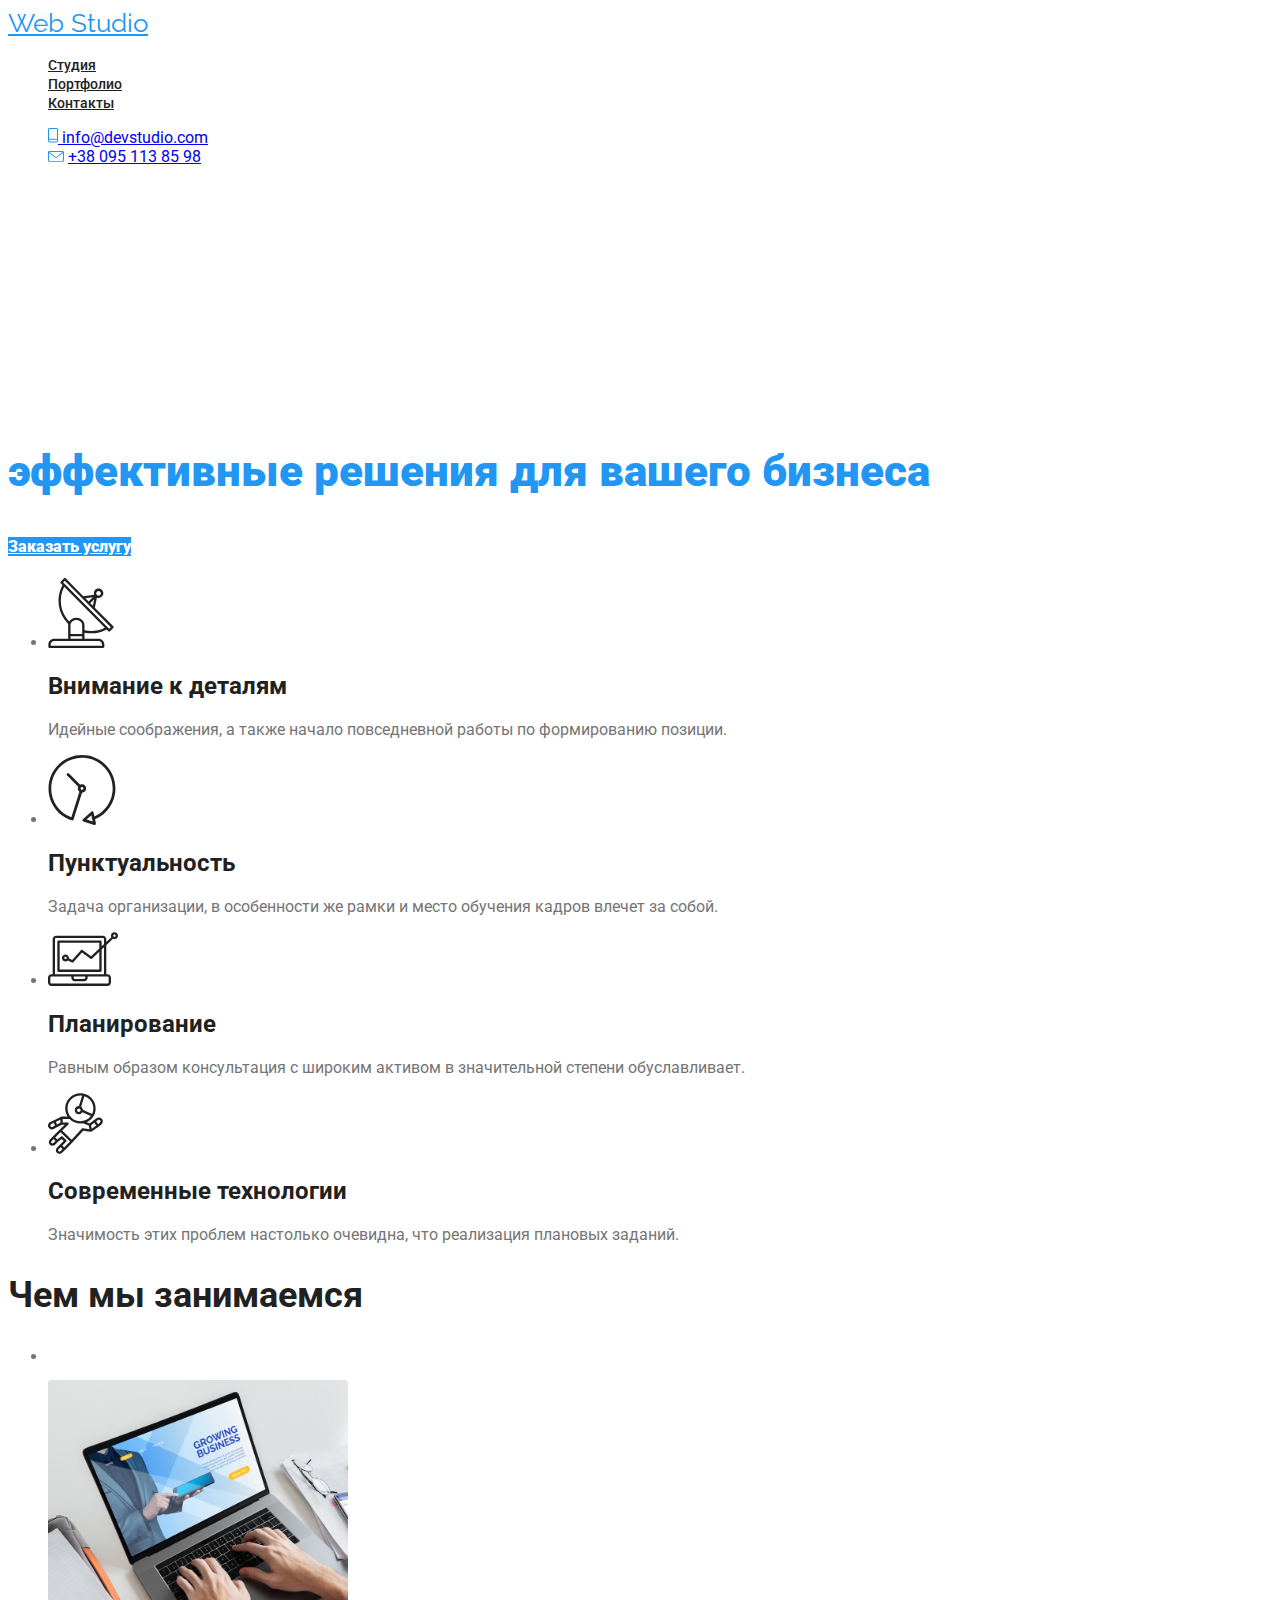
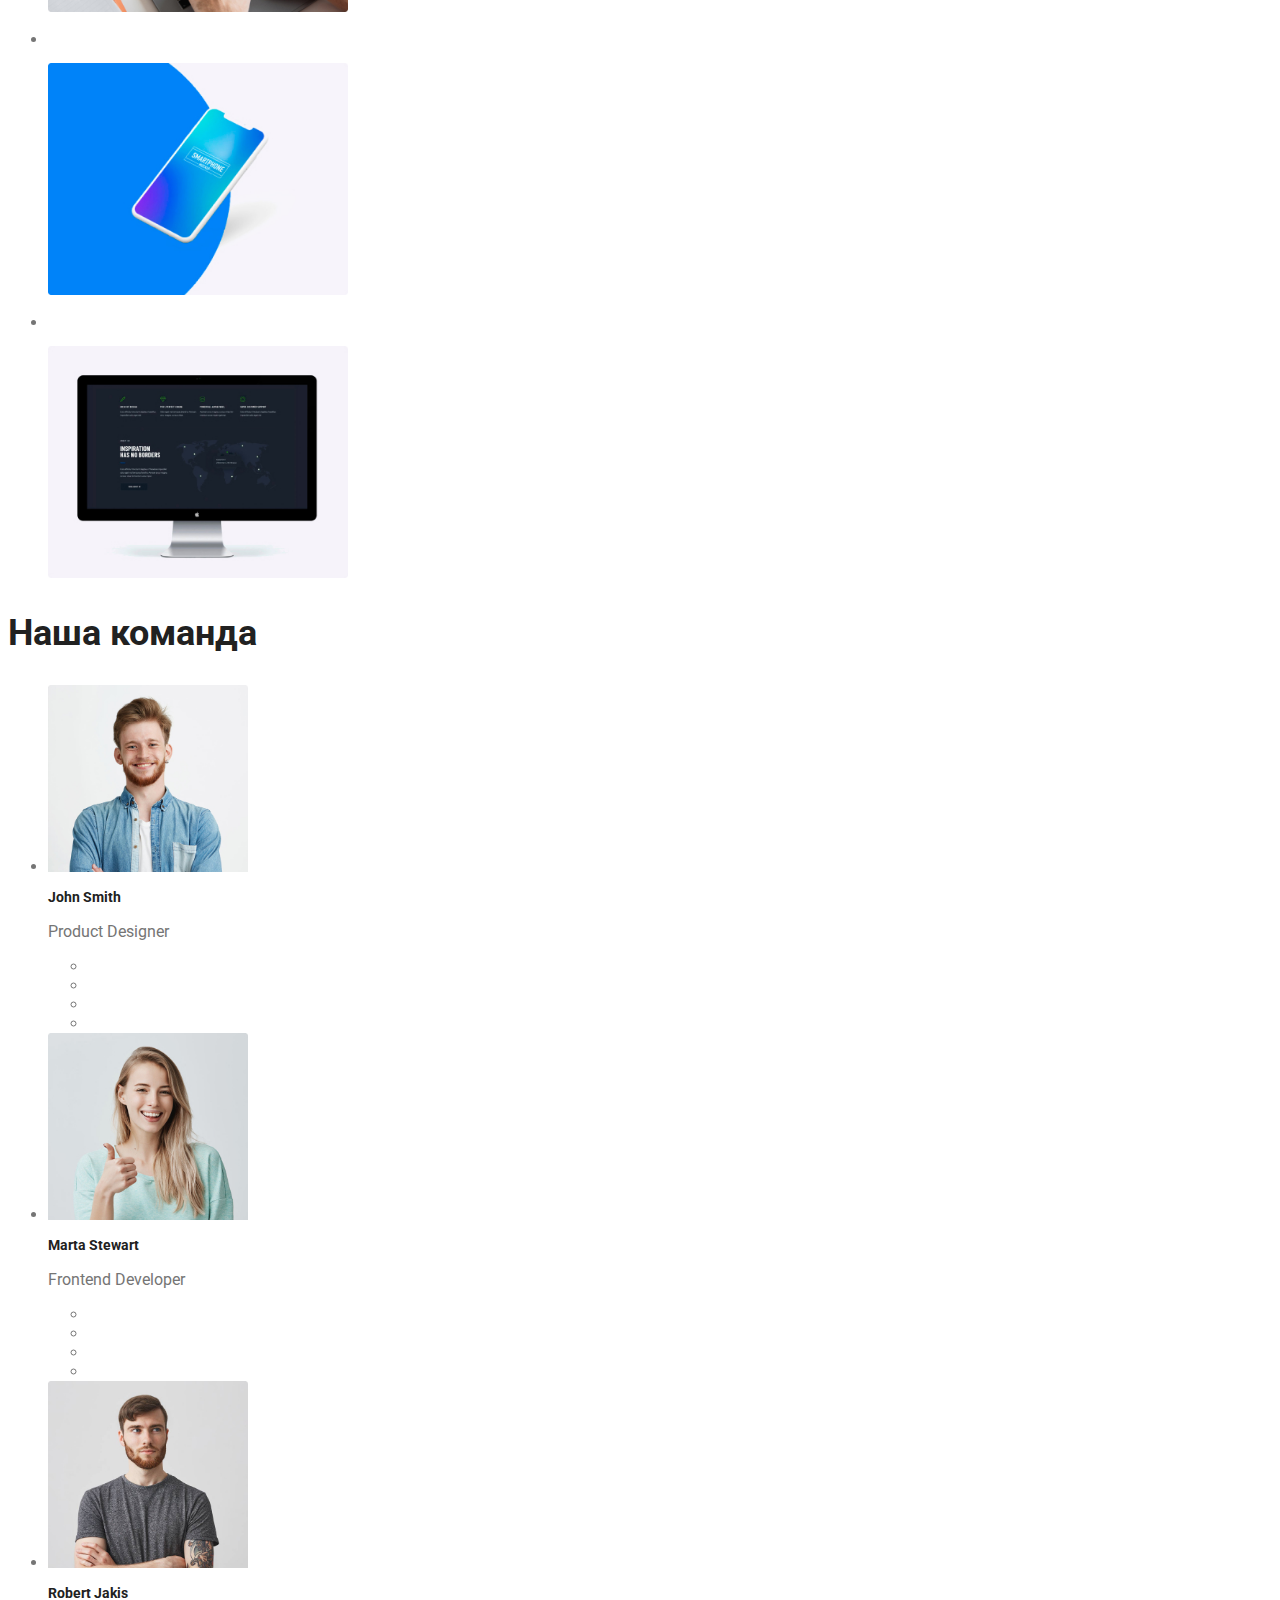
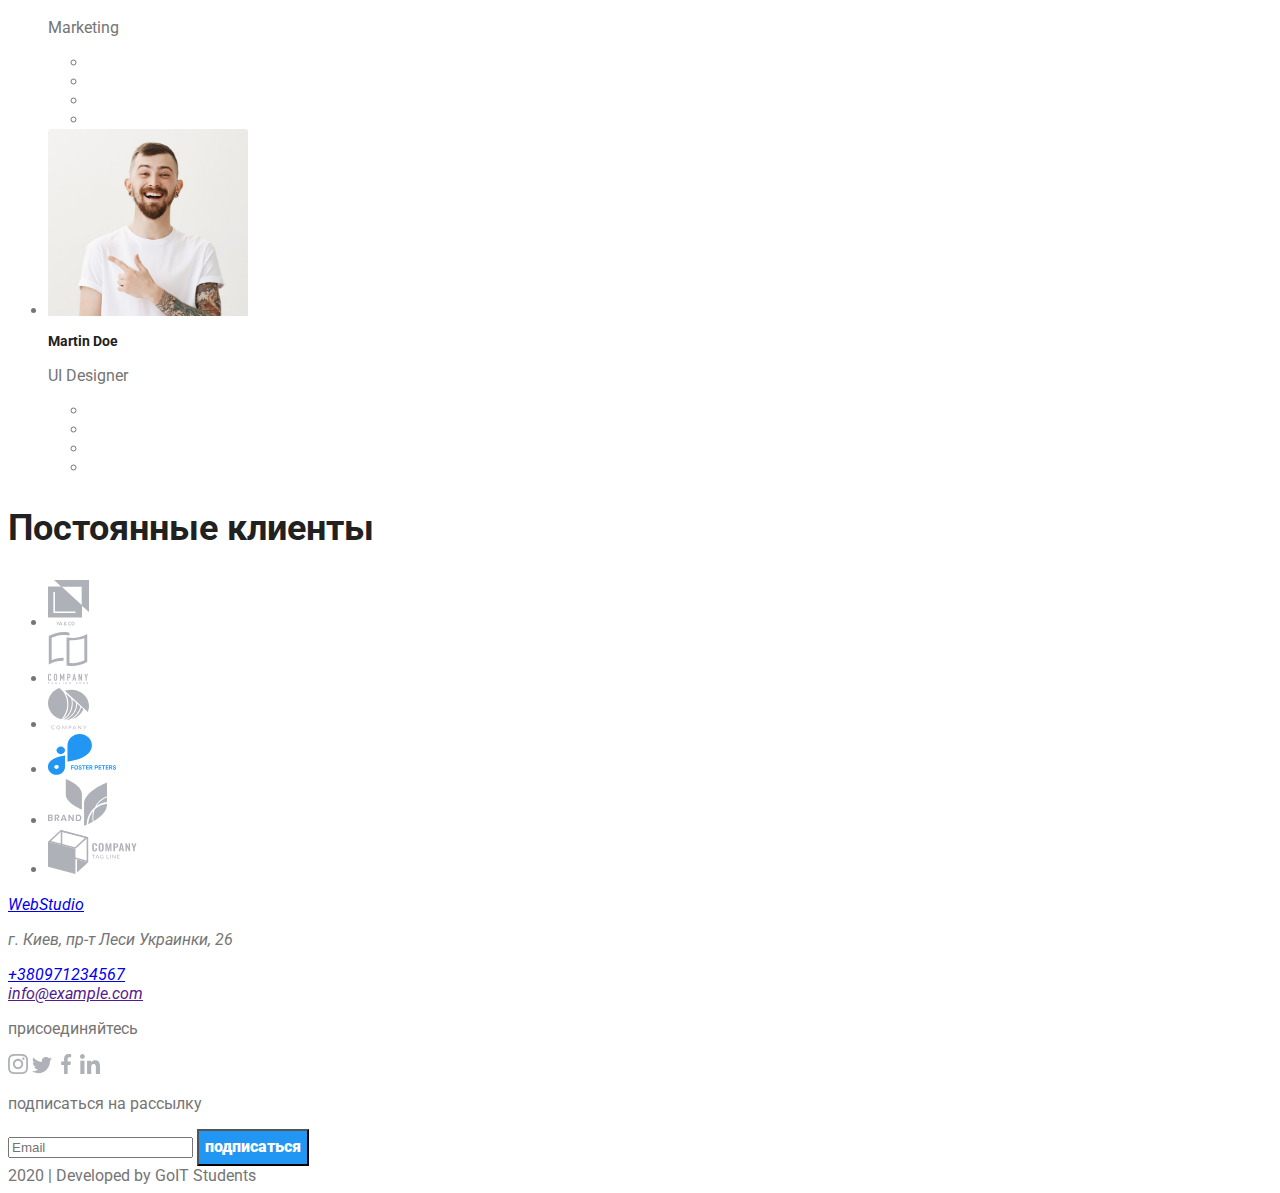
==== index.html @ a0977365 "изменения" ====
<!DOCTYPE html>
<html lang="ru">
<head>
    <meta charset="UTF-8">
    <meta name="viewport" content="width=device-width, initial-scale=1.0">
    <link href="https://fonts.googleapis.com/css2?family=Raleway:wght@900&family=Roboto:wght@400;500;700;900&display=swap&subset=cyrillic" rel="stylesheet">
    <title>Document</title>
    <link rel="stylesheet" href="./css/styles.css">
</head>
<body>
    <!-- Шапка сайта -->
    <header>
        <nav>
                <a href="" class="logo" rel="">Web Studio </a>
            <ul class="list-nav list">
                <li><a href="" class="link current" rel="">Студия</a></li>
                <li><a href="./portfolio.html" class=link target="blank" rel="">Портфолио</a></li>
                <li><a href="" class=link rel="">Контакты</a></li>
            </ul>

       
            <ul class="auth-nav list">
            
                <li>
                    <a href="/" rel="">
                    <img src="./images/почта.svg" alt="Почта" />
                        info@devstudio.com 
                    </a>
                </li>

                <li>
                    <img src="./images/telefon.svg" alt="">
                    <a href="tel:+380951138598">+38 095 113 85 98</a>
                </li>
            </ul>
        </nav>
    </header>

    <!-- Герой -->
    <main>
       <section class="main ">
        <img src="./images/baner.jpg" alt="фото" width="600" />
           <h1 class="hero-title"> эффективные решения для вашего бизнеса </h1>
           <a href="" class="buton" rel="">Заказать услугу </a>
       </section>


       <!--Правила-->
       <section>
           <ul class=" feature-list ">
               <li > 
                   <a href="/">
                <img src="./images/антена.svg" alt="Внимание к деталям" /></a>
                <h2 class="title">Внимание к деталям </h2>
                <p>Идейные соображения, а также начало повседневной работы по формированию позиции.
                </p>
               </li>

               <li>
                    <a href="/" class="link">
                    <img src="./images/punct.svg" alt="Внимание к деталям" ></a>
                    <h2 class="title">Пунктуальность</h2>
                    <p>Задача организации, в особенности же рамки и место обучения кадров влечет за собой.</p>
                </li>


               <li><a href="/">
                <img src="./images/комп.svg" alt="Внимание к деталям" /></a>
                <h2 class="title">Планирование</h2>
                <p>Равным образом консультация с широким активом в значительной степени обуславливает.</p>
              </li>


               <li><a href="/">
                <img src="./images/космонавт.svg" alt="Внимание к деталям" /></a>
                <h2 class="title">Современные технологии </h2>
                <p> Значимость этих проблем настолько очевидна, что реализация плановых заданий.</p>
               </li>
           </ul>

       </section>
       <!--Чем мы занимаемся-->
       <section class="section">
           <h2 class="section-title">Чем мы занимаемся</h2>
           <ul>
            
            <li>
                <h3 class="works">Десктопные приложения </h3>  
                <img src="./images/десктопные.jpg" alt="" width="300">
            </li>
               

            <li>
                <h3 class="works">Мобильные приложения</h3>   
                <img src="./images/мобильные.jpg" alt="Мобильные приложения" width="300">
            </li>
               

            <li>
                <h3 class="works">Дизайнерские решения</h3>   
                <img src="./images/дизайнерские.jpg" alt="Дизайнерские решения" width="300">
            </li>
               
           </ul>
       </section>
       <!--Наша команда-->
       <section class="section">
           <h2 class="section-title">Наша команда</h2>
           <ul>
                <li>    <img src="./images/John.jpg" alt="фото Johna" width="200">
                        <h3 class="name">John Smith</h3> 
                        <p>Product Designer</p>
                    <ul>
                         <li><a href="" aria-label="Facebook Link"></a></li>
                         <li><a href="" aria-label="Instagram Link"></a></li>
                         <li><a href="" aria-label="Twitter Link"></a></li>
                         <li><a href="" aria-label="Linkedin Link"></a></li>
                    </ul>
                </li> 


                <li>        <img src="./images/Marta.jpg" alt="фото Marta" width="200">
                            <h3 class="name">Marta Stewart</h3> 
                            <p>Frontend Developer</p>
                    <ul>
                        <li><a href="" aria-label="Facebook Link"></a></li>
                         <li><a href="" aria-label="Instagram Link"></a></li>
                         <li><a href="" aria-label="Twitter Link"></a></li>
                         <li><a href="" aria-label="Linkedin Link"></a></li>
                   </ul>
                </li>


                <li> <img src="./images/Robert.jpg" alt="фото Robert" width="200">
                        <h3 class="name">Robert Jakis</h3> 
                        <p> Marketing</p>
                    <ul>
                        <li><a href="" aria-label="Facebook Link"></a></li>
                         <li><a href="" aria-label="Instagram Link"></a></li>
                         <li><a href="" aria-label="Twitter Link"></a></li>
                         <li><a href="" aria-label="Linkedin Link"></a></li>
                   </ul>
               </li>


                <li>
                            <img src="./images/Martin.jpg" alt="фото Martin" width="200">
                            <h3 class="name">Martin Doe</h3> 
                            <p>UI Designer</p>
                    <ul>
                        <li><a href="" aria-label="Facebook Link"></a></li>
                         <li><a href="" aria-label="Instagram Link"></a></li>
                         <li><a href="" aria-label="Twitter Link"></a></li>
                         <li><a href="" aria-label="Linkedin Link"></a></li>
                    </ul>
                </li>

            </ul>
       </section>
       <!--Постоянные клиенты-->
       <section class="section">
           <h2 class="section-title">Постоянные клиенты</h2>
           <ul>
               <li>
                   <img src="./images/logo1.svg" alt=""></li>
               <li>
                   <img src="./images/logo2.svg" alt="">
               </li>
               <li>
                   <img src="./images/logo3.svg" alt="">
                </li>
               <li>
                   <img src="./images/logo4.svg" alt="">
               </li>
               <li>
                   <img src="./images/logo5.svg" alt="">
               </li>
               <li>
                   <img src="./images/logo6.svg" alt="">
               </li>
              
               
              
               
           </ul>
       </section>
    </main>
    <!--foter-->
        <footer>
        
            <address>
            
                 <a href="http">WebStudio</a>
                 <p>г. Киев, пр-т Леси Украинки, 26 </p>
                 <a href="tel:+380971234567"> +380971234567 </a><br/>
                 <a href="">info@example.com </a>
            
            </address>    

        <div>
                        <p>присоединяйтесь</p>
            
            
               <a href="https://www.instagram.com/?hl=ru" target="blank"><img src="./images/instagram.svg" alt=""></a>
                <a href="https://twitter.com/explore" target="blank"><img src="./images/tviter.svg" alt=""></a>
                <a href="https://www.facebook.com/" target="blank"><img src="./images/facebook.svg" alt=""></a>
                 <a href="https://www.linkedin.com/" target="blank"><img src="./images/linkedin.svg" alt=""></a>
               
        </div>
            

                    <div>
                       <p>подписаться на рассылку</p>
                        <form class="form">
                           <input type="email" name="email" placeholder="Email">
                           <button class="buton">подписаться</button>
                        </form>
                   
                    </div> 
                <div>
                    2020 | Developed by GoIT Students  
                </div> 
        </footer>
    
    </body>
</html>
---- css/styles.css ----
/* Основной цвет  #757575 */
/* Вторичный цвет  #212121 */
/* акцент  #2196F3 */
/* белий:#FFFFFF */
/* футер: rgba(255, 255, 255, 0.4) */
/* background: #F5F4FA; */
:root {
    --primary-text-color: #757575;
    --title-text-color: #212121;
    --accent-color: #2196F3 ;
    --primary-white-color: #ffffff;
    --background: #F5F4FA;
    --футер: #2F303A;
    --футер: rgba(255, 255, 255, 0.4);
  }

body{
    color: #757575;
    background-color: #fff;


    font-family: roboto,sans-serif;

  
}

  /* кнопка */
.buton{
  font-family: inherit;
  font-weight: 900;
  font-size: 16px;
  line-height: 1.9;
}
/* logo */

.logo {
  color: var(--accent-color);
  font-family: Raleway, sans-serif;

   font-size: 26px;
   line-height: 1.2;
  }
/* identical to box height */




.logo:hover {
    color: var(--title-text-color);
}

.list{
    list-style: none;
}

/* Site nav */
.list-nav .link{
    color: var(--title-text-color);
    
    font-weight: 500;
    font-size: 14px;
    line-height: 1.1;

}


.list-nav .link:hover,
.list-nav .link:focus{
  color: var(--accent-color);
}

.list-nav .lin  .current{
  color: var(--accent-color);
}

/* Герой */

.hero-title{
    color: var(--accent-color);
    
    font-weight: 900;
    font-size: 44px;
    line-height: 1.4;
}
/* секцыя героя */



/* section */
.section
 .section-title{
    color: var(--title-text-color);

    font-weight: bold;
font-size: 36px;
line-height: 1.2;
}

/* правила */

.feature-list .title{
  color: var(--title-text-color);
  }

/* Чем мы занимаемся */

.section .works{
color: var(--primary-white-color);
font-weight: bold;
font-size: 14px;
line-height: 1.14;
}

/* чем мы занимаемся */

/* наша команда */
.section .name{
  color: var(--title-text-color);
  font-weight: bold;
  font-size: 14px;
  line-height: 1.14;
}

.main .buton{
  color: var(--primary-white-color);
  background-color: var(--accent-color);
}
.form .buton{
  color: var(--primary-white-color);
  background-color: var(--accent-color);
}



body {
    font-family: 'Helvetica Neue', 'Roboto', 'Verdana', 'Tahoma', sans-serif;
  }
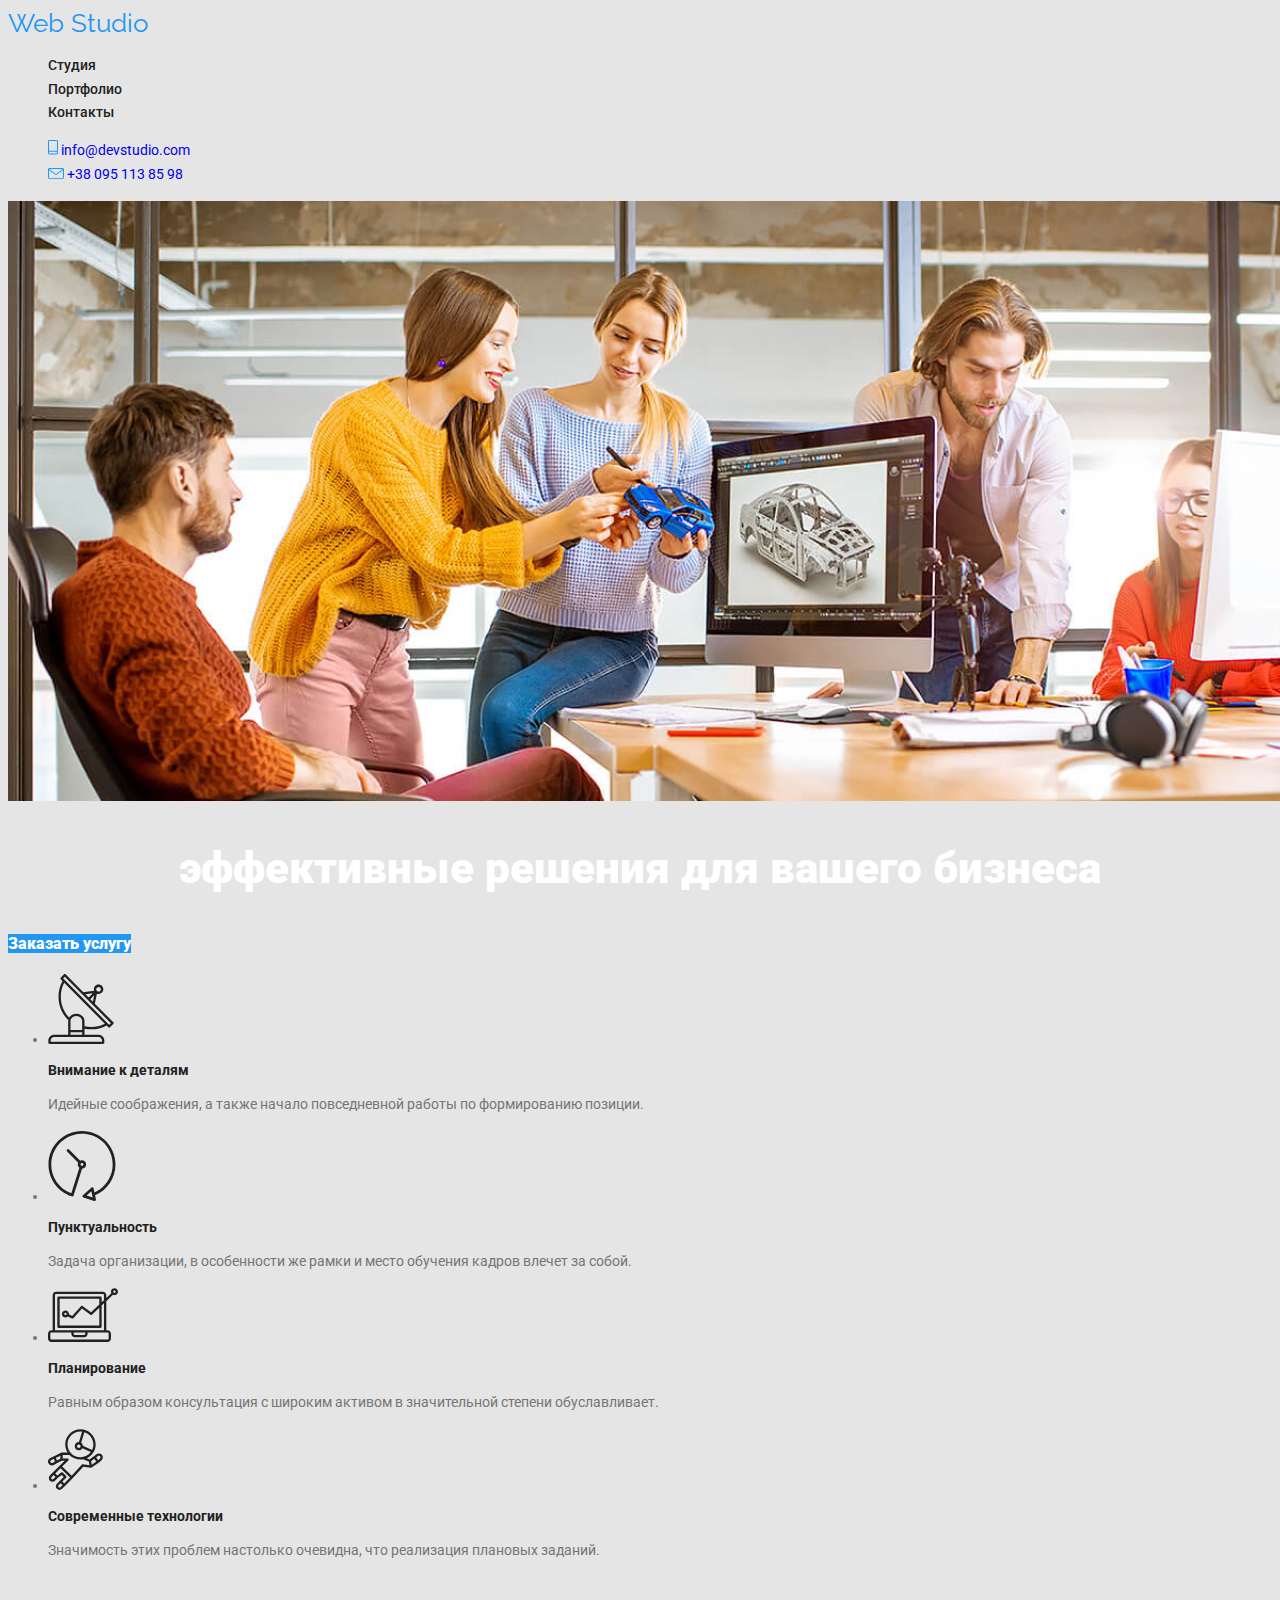
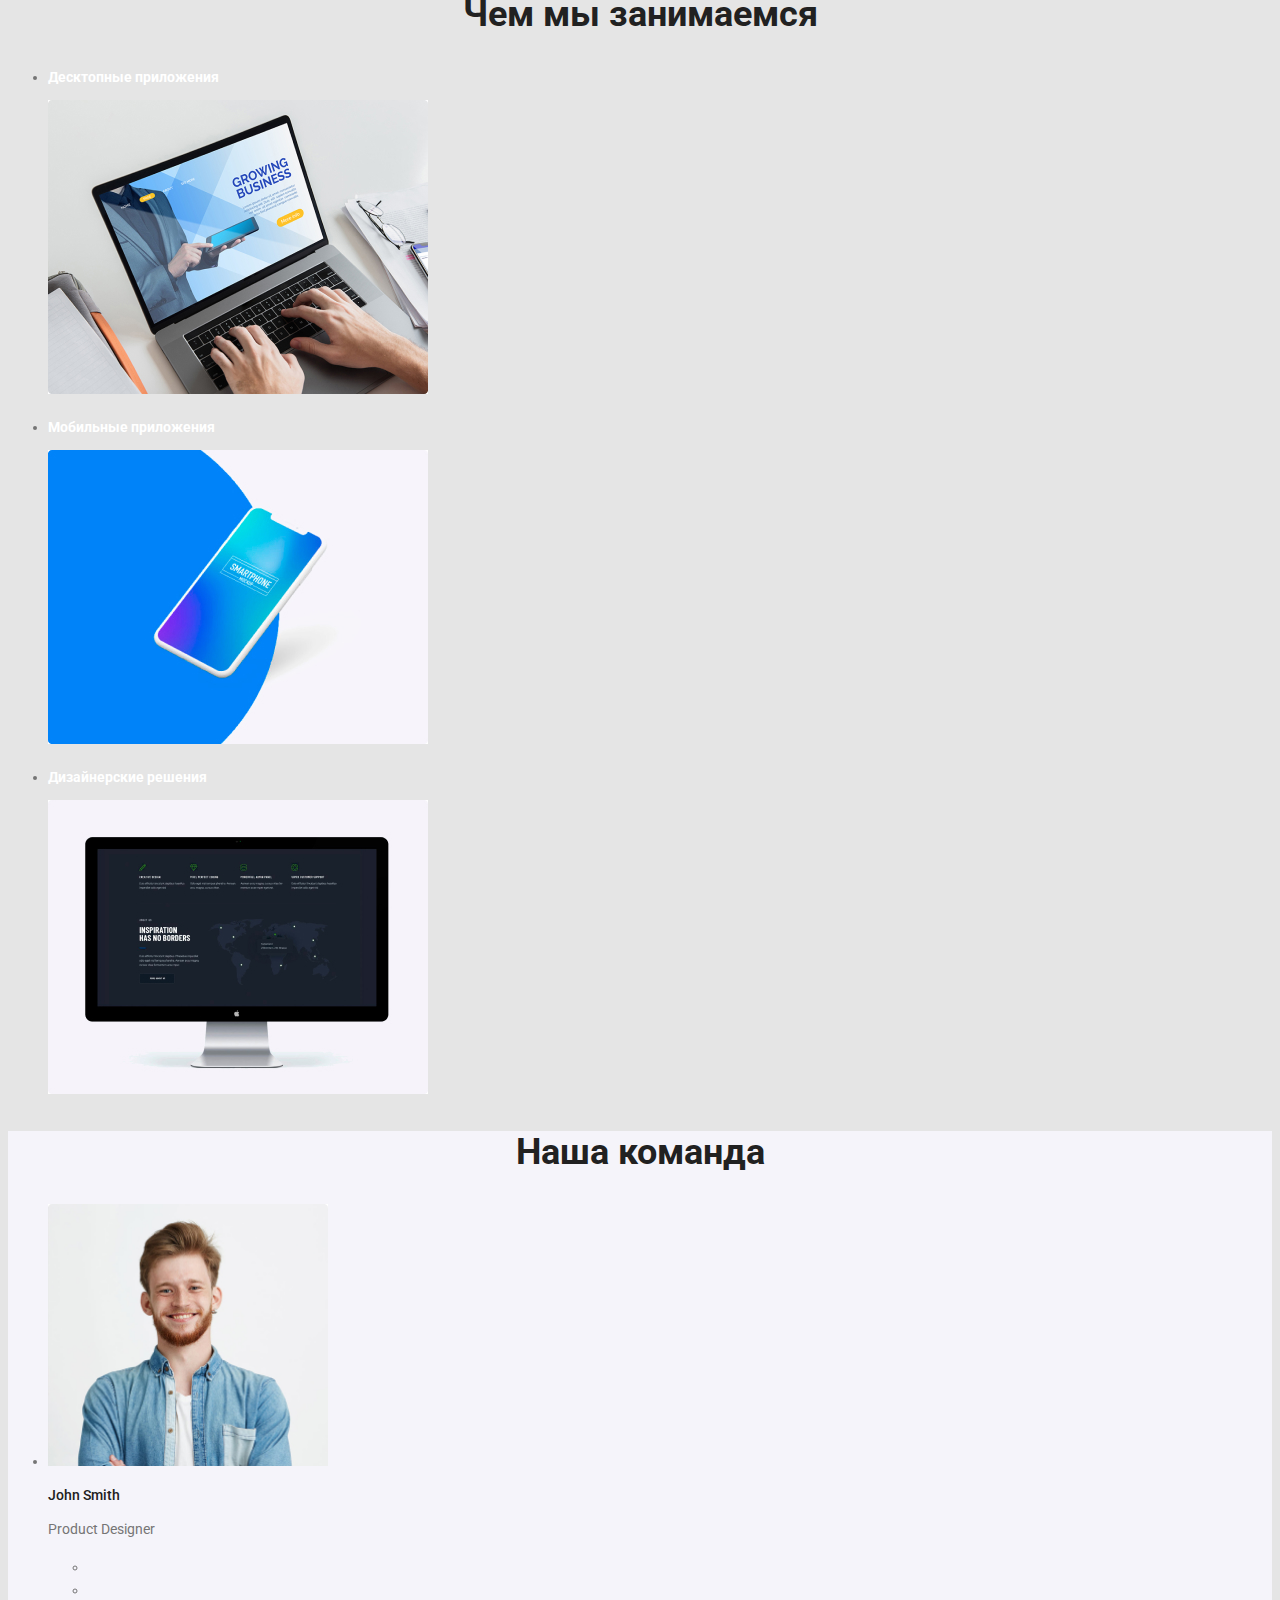
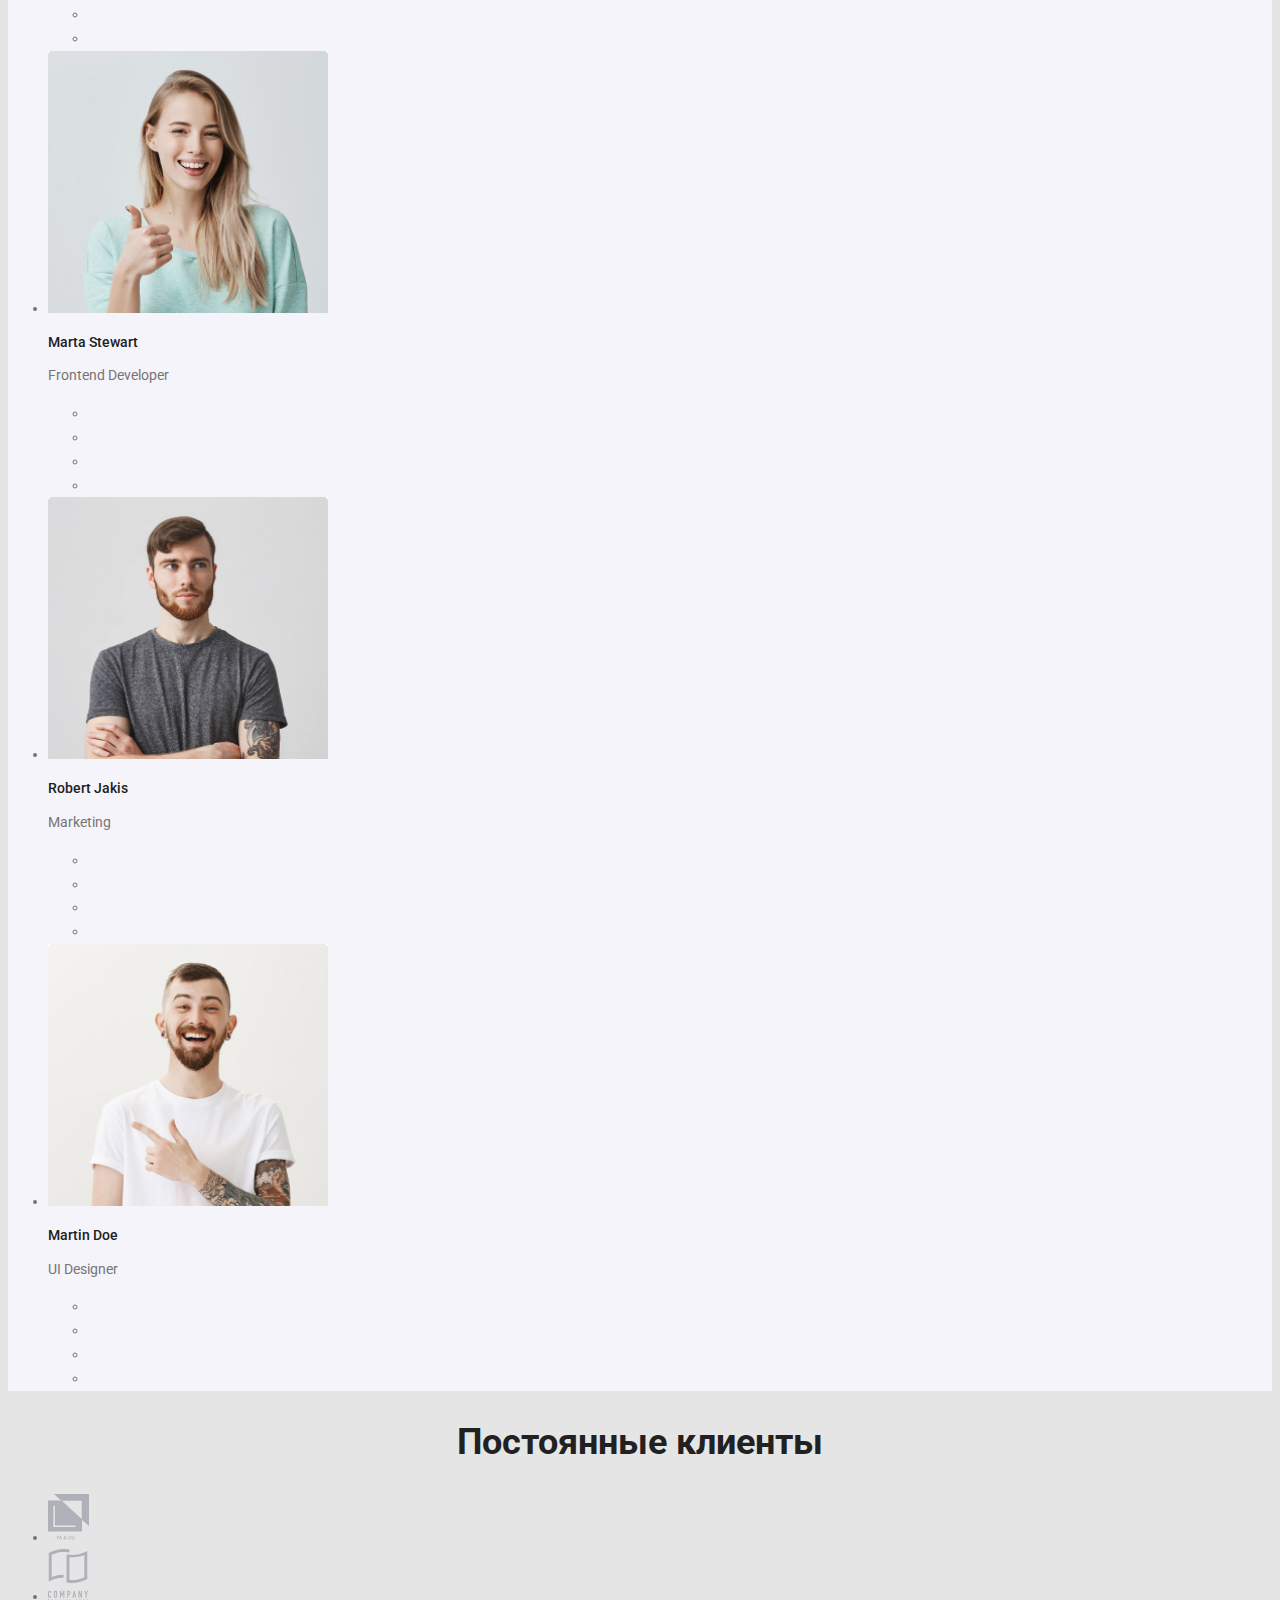
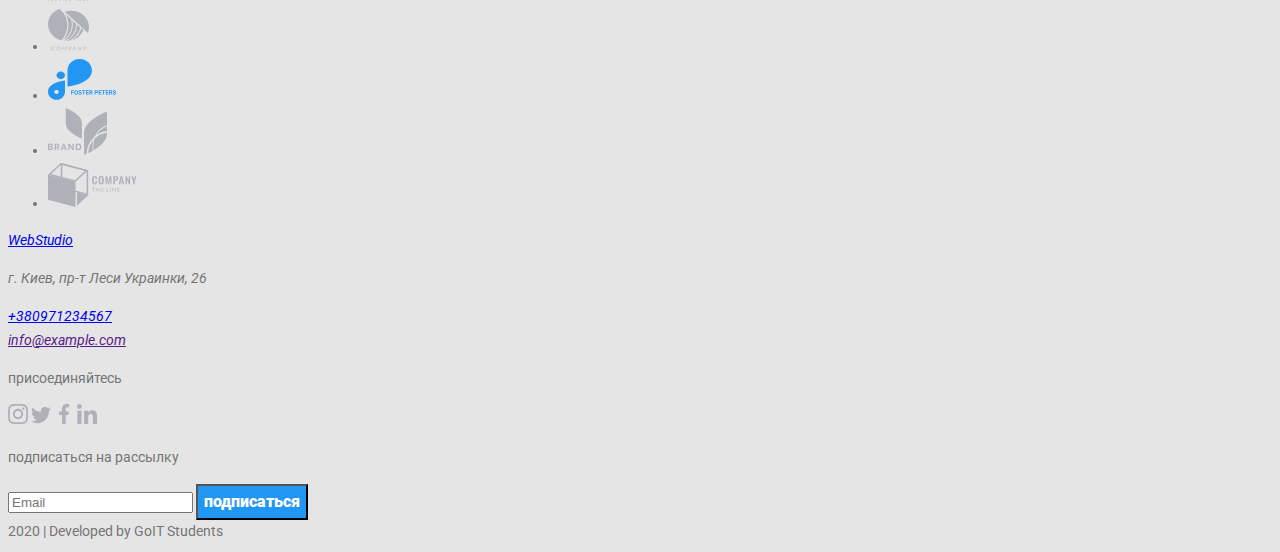
==== commit c74debe2: "много-чего" ====
--- a/index.html
+++ b/index.html
@@ -22,15 +22,17 @@
             <ul class="auth-nav list">
             
                 <li>
-                    <a href="/" rel="">
+                    <a href="/" class="link" rel="">
                     <img src="./images/почта.svg" alt="Почта" />
                         info@devstudio.com 
                     </a>
                 </li>
 
                 <li>
-                    <img src="./images/telefon.svg" alt="">
-                    <a href="tel:+380951138598">+38 095 113 85 98</a>
+                    <a href="tel:+380951138598" class="link">
+                        <img src="./images/telefon.svg" alt="">
+                        +38 095 113 85 98
+                    </a>
                 </li>
             </ul>
         </nav>
@@ -39,7 +41,7 @@
     <!-- Герой -->
     <main>
        <section class="main ">
-        <img src="./images/baner.jpg" alt="фото" width="600" />
+        <img src="./images/Heroy.jpg" alt="фото" width="1600" />
            <h1 class="hero-title"> эффективные решения для вашего бизнеса </h1>
            <a href="" class="buton" rel="">Заказать услугу </a>
        </section>
@@ -47,12 +49,12 @@
 
        <!--Правила-->
        <section>
-           <ul class=" feature-list ">
+           <ul class=" feature-list  ">
                <li > 
-                   <a href="/">
-                <img src="./images/антена.svg" alt="Внимание к деталям" /></a>
+                   <a href="/" class="link">
+                <img src="./images/антена.svg"  alt="Внимание к деталям" /></a>
                 <h2 class="title">Внимание к деталям </h2>
-                <p>Идейные соображения, а также начало повседневной работы по формированию позиции.
+                <p class="text">Идейные соображения, а также начало повседневной работы по формированию позиции.
                 </p>
                </li>
 
@@ -60,21 +62,21 @@
                     <a href="/" class="link">
                     <img src="./images/punct.svg" alt="Внимание к деталям" ></a>
                     <h2 class="title">Пунктуальность</h2>
-                    <p>Задача организации, в особенности же рамки и место обучения кадров влечет за собой.</p>
+                    <p  class="text">Задача организации, в особенности же рамки и место обучения кадров влечет за собой.</p>
                 </li>
 
 
                <li><a href="/">
                 <img src="./images/комп.svg" alt="Внимание к деталям" /></a>
                 <h2 class="title">Планирование</h2>
-                <p>Равным образом консультация с широким активом в значительной степени обуславливает.</p>
+                <p  class="text"> Равным образом консультация с широким активом в значительной степени обуславливает.</p>
               </li>
 
 
                <li><a href="/">
                 <img src="./images/космонавт.svg" alt="Внимание к деталям" /></a>
                 <h2 class="title">Современные технологии </h2>
-                <p> Значимость этих проблем настолько очевидна, что реализация плановых заданий.</p>
+                <p class="text"> Значимость этих проблем настолько очевидна, что реализация плановых заданий.</p>
                </li>
            </ul>
 
@@ -86,28 +88,28 @@
             
             <li>
                 <h3 class="works">Десктопные приложения </h3>  
-                <img src="./images/десктопные.jpg" alt="" width="300">
+                <img src="./images/десктопные.jpg" alt="" width="380">
             </li>
                
 
             <li>
                 <h3 class="works">Мобильные приложения</h3>   
-                <img src="./images/мобильные.jpg" alt="Мобильные приложения" width="300">
+                <img src="./images/мобильные.jpg" alt="Мобильные приложения" width="380">
             </li>
                
 
             <li>
                 <h3 class="works">Дизайнерские решения</h3>   
-                <img src="./images/дизайнерские.jpg" alt="Дизайнерские решения" width="300">
+                <img src="./images/дизайнерские.jpg" alt="Дизайнерские решения" width="380">
             </li>
                
            </ul>
        </section>
        <!--Наша команда-->
-       <section class="section">
+       <section class="section comand">
            <h2 class="section-title">Наша команда</h2>
            <ul>
-                <li>    <img src="./images/John.jpg" alt="фото Johna" width="200">
+                <li>    <img src="./images/John.jpg" alt="фото Johna" width="280">
                         <h3 class="name">John Smith</h3> 
                         <p>Product Designer</p>
                     <ul>
@@ -119,7 +121,7 @@
                 </li> 
 
 
-                <li>        <img src="./images/Marta.jpg" alt="фото Marta" width="200">
+                <li>        <img src="./images/Marta.jpg" alt="фото Marta" width="280">
                             <h3 class="name">Marta Stewart</h3> 
                             <p>Frontend Developer</p>
                     <ul>
@@ -131,7 +133,7 @@
                 </li>
 
 
-                <li> <img src="./images/Robert.jpg" alt="фото Robert" width="200">
+                <li> <img src="./images/Robert.jpg" alt="фото Robert" width="280">
                         <h3 class="name">Robert Jakis</h3> 
                         <p> Marketing</p>
                     <ul>
@@ -144,7 +146,7 @@
 
 
                 <li>
-                            <img src="./images/Martin.jpg" alt="фото Martin" width="200">
+                            <img src="./images/Martin.jpg" alt="фото Martin" width="280">
                             <h3 class="name">Martin Doe</h3> 
                             <p>UI Designer</p>
                     <ul>
--- a/css/styles.css
+++ b/css/styles.css
@@ -9,18 +9,17 @@
     --title-text-color: #212121;
     --accent-color: #2196F3 ;
     --primary-white-color: #ffffff;
-    --background: #F5F4FA;
+    --background:  #E5E5E5;
     --футер: #2F303A;
     --футер: rgba(255, 255, 255, 0.4);
   }
 
 body{
     color: #757575;
-    background-color: #fff;
-
-
+    background-color: var(--background);
     font-family: roboto,sans-serif;
-
+    font-size: 14px;
+    line-height: 1.7;
   
 }
 
@@ -39,6 +38,7 @@
 
    font-size: 26px;
    line-height: 1.2;
+   text-decoration: none;
   }
 /* identical to box height */
 
@@ -51,6 +51,7 @@
 
 .list{
     list-style: none;
+    
 }
 
 /* Site nav */
@@ -60,7 +61,11 @@
     font-weight: 500;
     font-size: 14px;
     line-height: 1.1;
+   
+}
 
+.list .link{
+  text-decoration: none;
 }
 
 
@@ -76,11 +81,12 @@
 /* Герой */
 
 .hero-title{
-    color: var(--accent-color);
+    color: var(--primary-white-color);
     
     font-weight: 900;
     font-size: 44px;
     line-height: 1.4;
+    text-align: center;
 }
 /* секцыя героя */
 
@@ -91,22 +97,30 @@
  .section-title{
     color: var(--title-text-color);
 
-    font-weight: bold;
-font-size: 36px;
-line-height: 1.2;
+    font-weight: 700;
+    font-size: 36px;
+    line-height: 1.2;
+    text-align: center;
 }
 
 /* правила */
 
 .feature-list .title{
   color: var(--title-text-color);
+  font-weight: 700;
+  font-size: 14px;
+  line-height: 1.14;
   }
+
+.feature-list{
+  
+}
 
 /* Чем мы занимаемся */
 
 .section .works{
 color: var(--primary-white-color);
-font-weight: bold;
+font-weight: 700;
 font-size: 14px;
 line-height: 1.14;
 }
@@ -114,9 +128,15 @@
 /* чем мы занимаемся */
 
 /* наша команда */
+
+.comand{
+  background-color: #F5F4FA;
+}
+
+
 .section .name{
   color: var(--title-text-color);
-  font-weight: bold;
+  font-weight: 500;
   font-size: 14px;
   line-height: 1.14;
 }
@@ -124,10 +144,12 @@
 .main .buton{
   color: var(--primary-white-color);
   background-color: var(--accent-color);
+  text-decoration: none;
 }
 .form .buton{
   color: var(--primary-white-color);
   background-color: var(--accent-color);
+  text-decoration: none;
 }
 
 
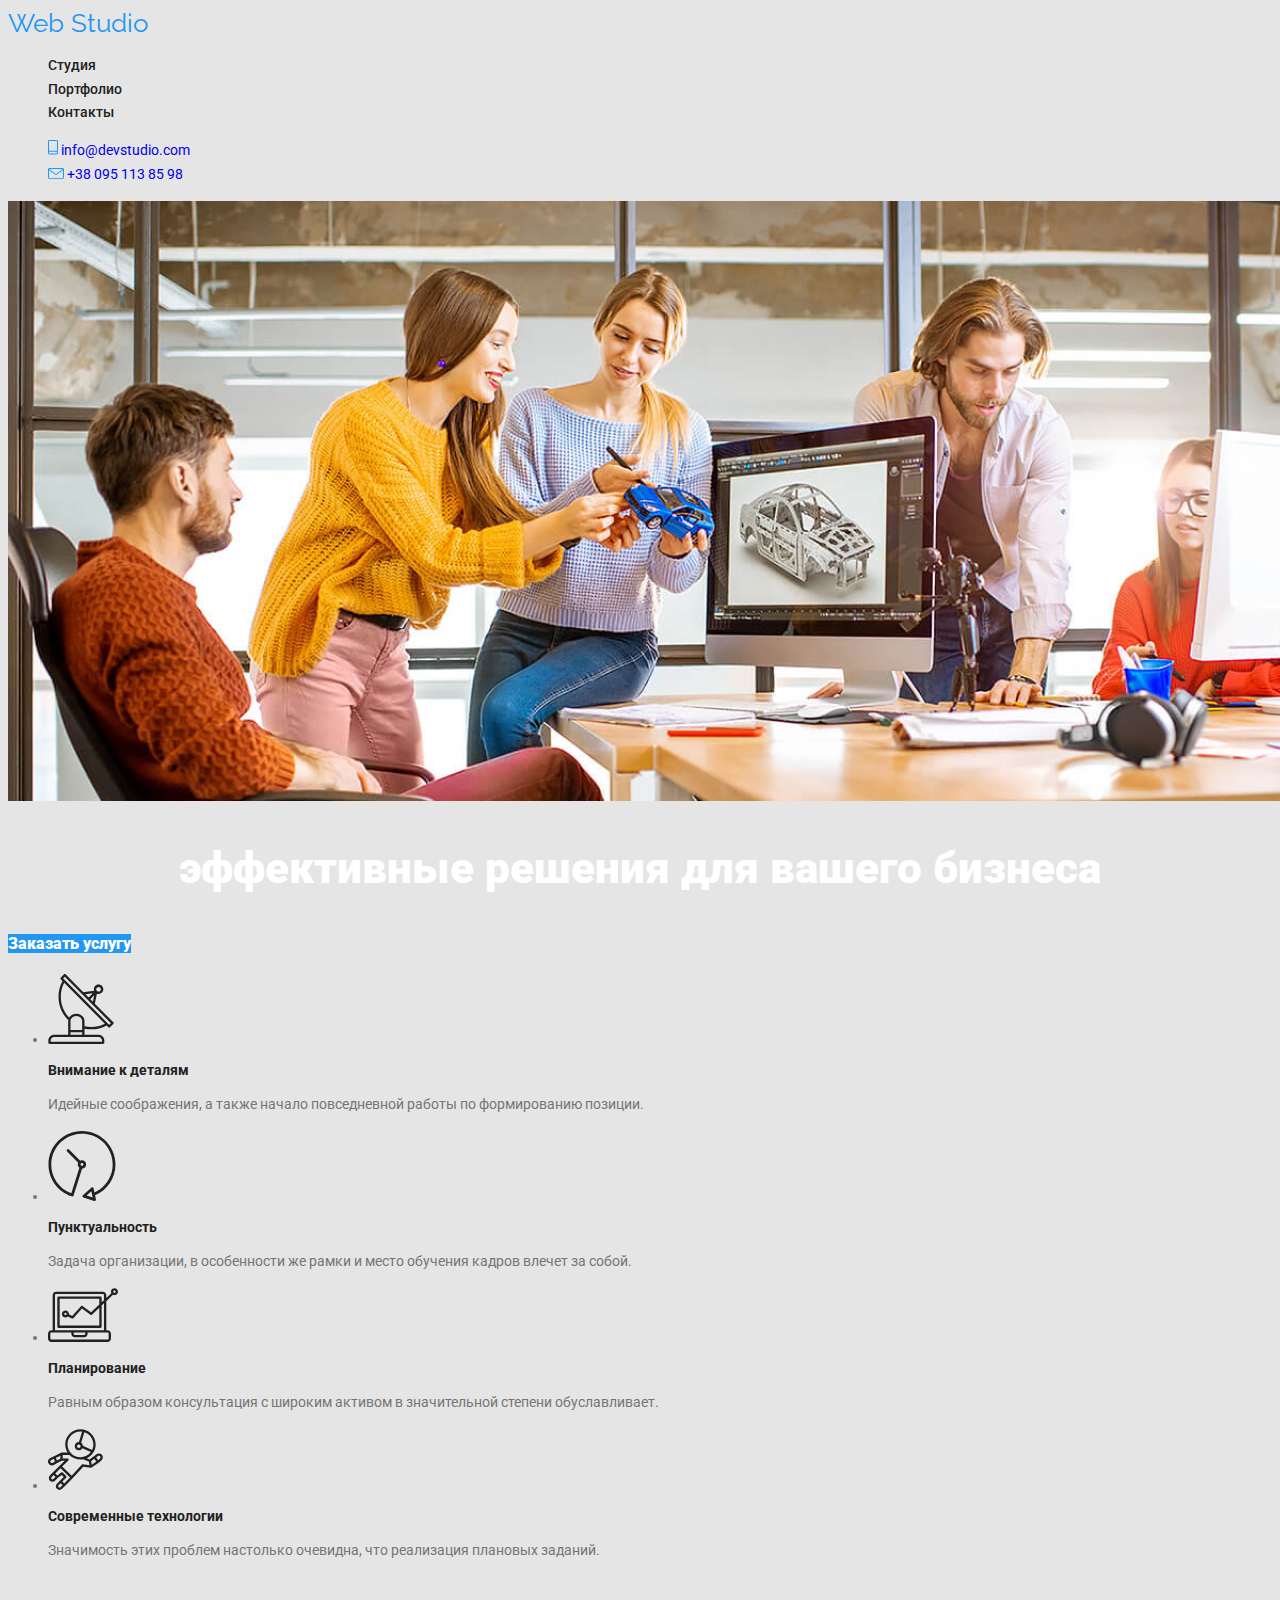
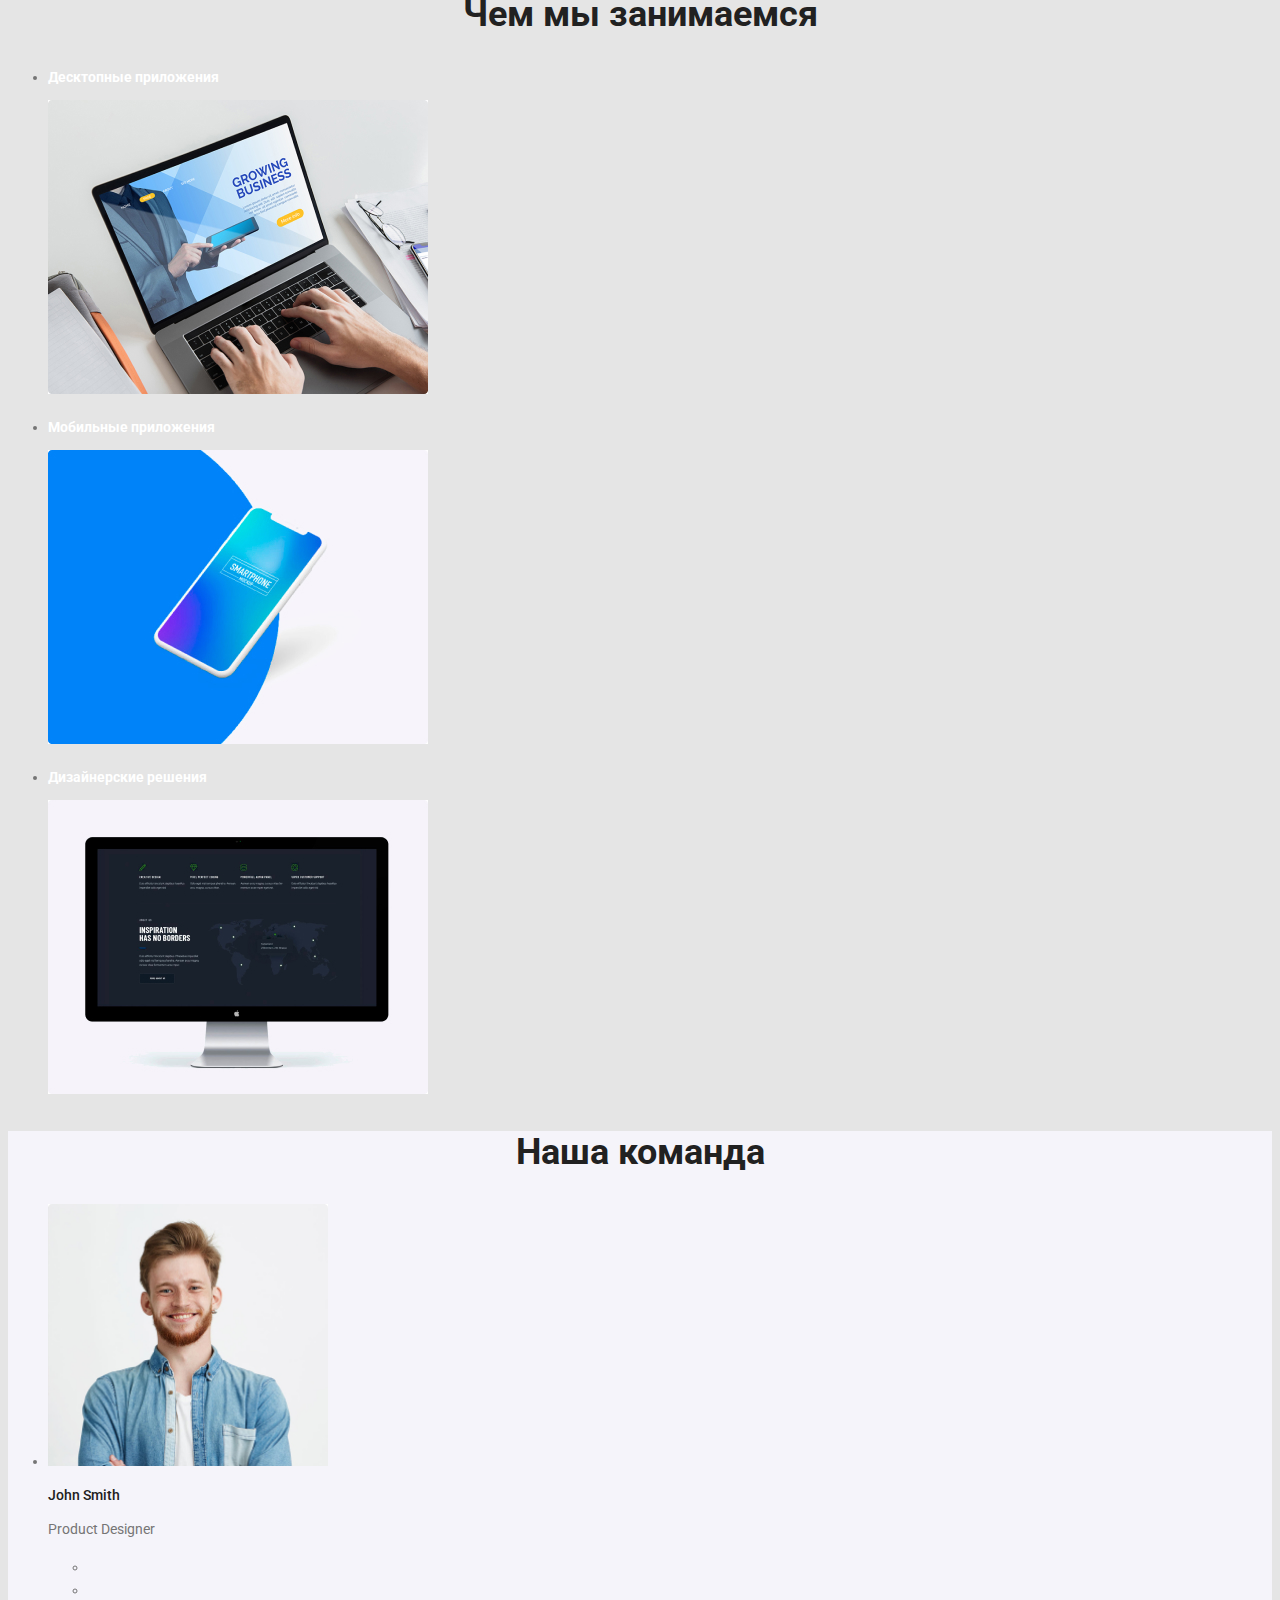
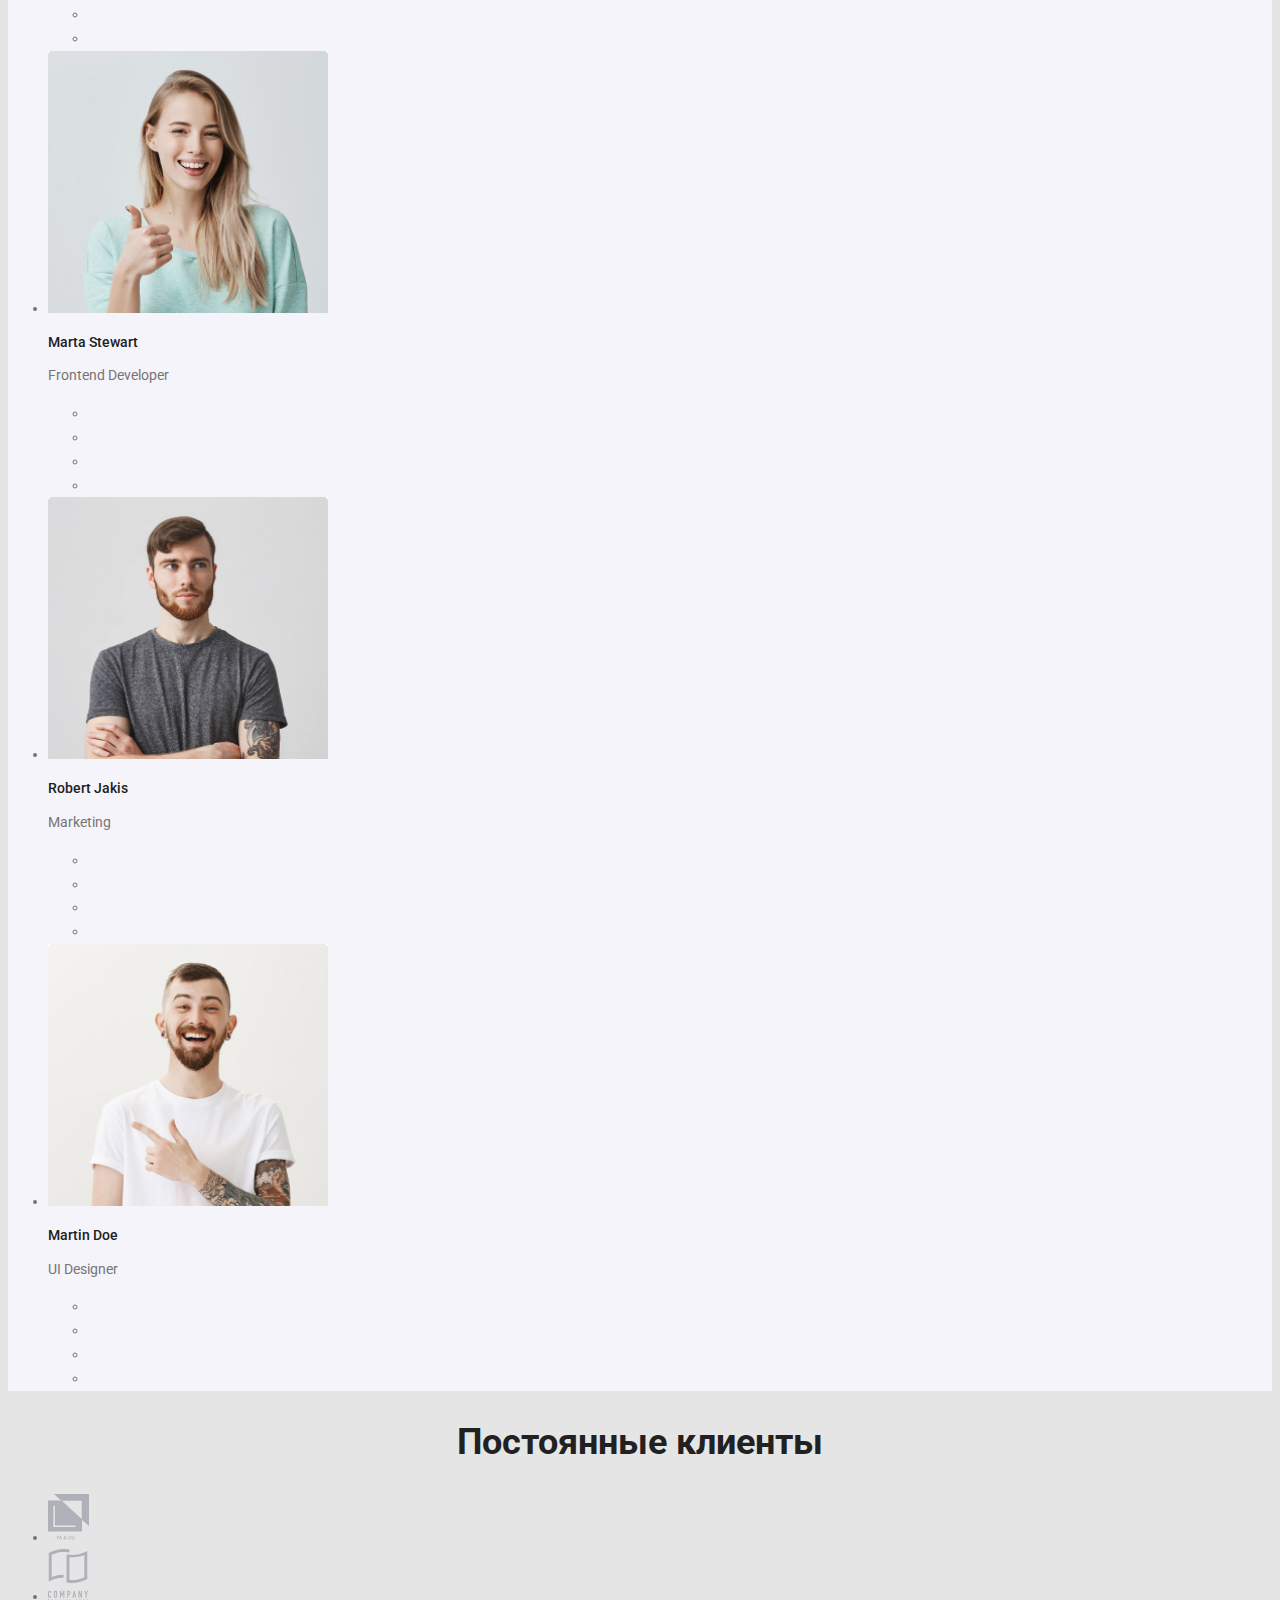
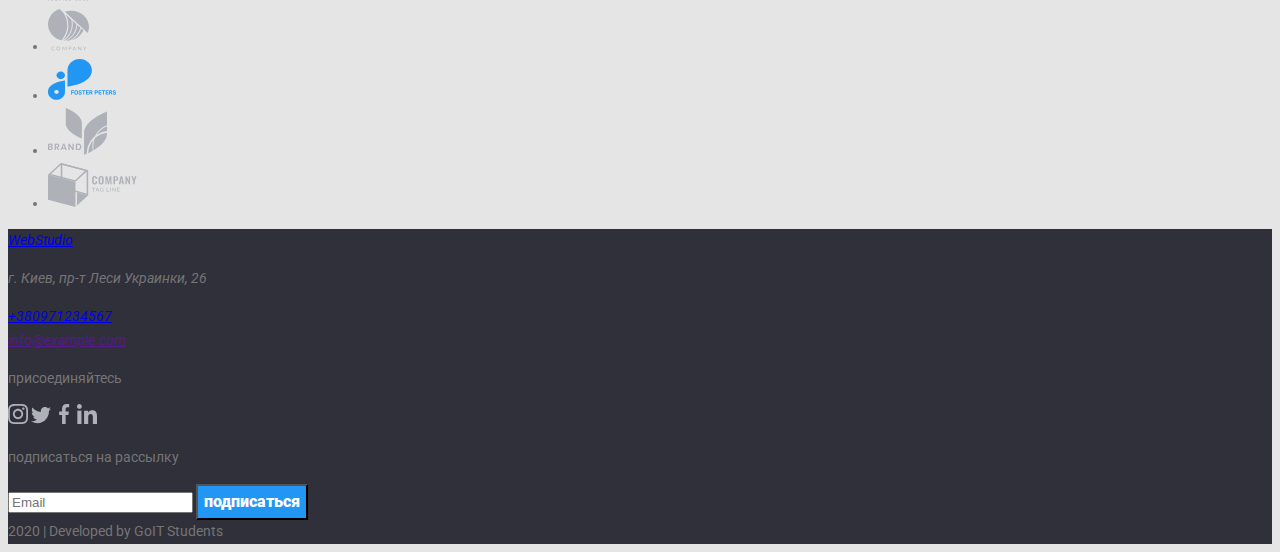
==== commit 1d3881e7: "css" ====
--- a/index.html
+++ b/index.html
@@ -14,8 +14,8 @@
                 <a href="" class="logo" rel="">Web Studio </a>
             <ul class="list-nav list">
                 <li><a href="" class="link current" rel="">Студия</a></li>
-                <li><a href="./portfolio.html" class=link target="blank" rel="">Портфолио</a></li>
-                <li><a href="" class=link rel="">Контакты</a></li>
+                <li><a href="./portfolio.html" class="link"  rel="">Портфолио</a></li>
+                <li><a href="" class="link" rel="">Контакты</a></li>
             </ul>
 
        
--- a/css/styles.css
+++ b/css/styles.css
@@ -74,7 +74,7 @@
   color: var(--accent-color);
 }
 
-.list-nav .lin  .current{
+.list-nav .list .link .current {
   color: var(--accent-color);
 }
 
@@ -152,8 +152,15 @@
   text-decoration: none;
 }
 
+/* footer */
+
+footer {
+  background-color: #2f303a;
+  }
 
 
 body {
     font-family: 'Helvetica Neue', 'Roboto', 'Verdana', 'Tahoma', sans-serif;
-  }+  }
+
+  <a class ="icon link" href="" aria-label="Ссылка на Instagram">Instagram</a> 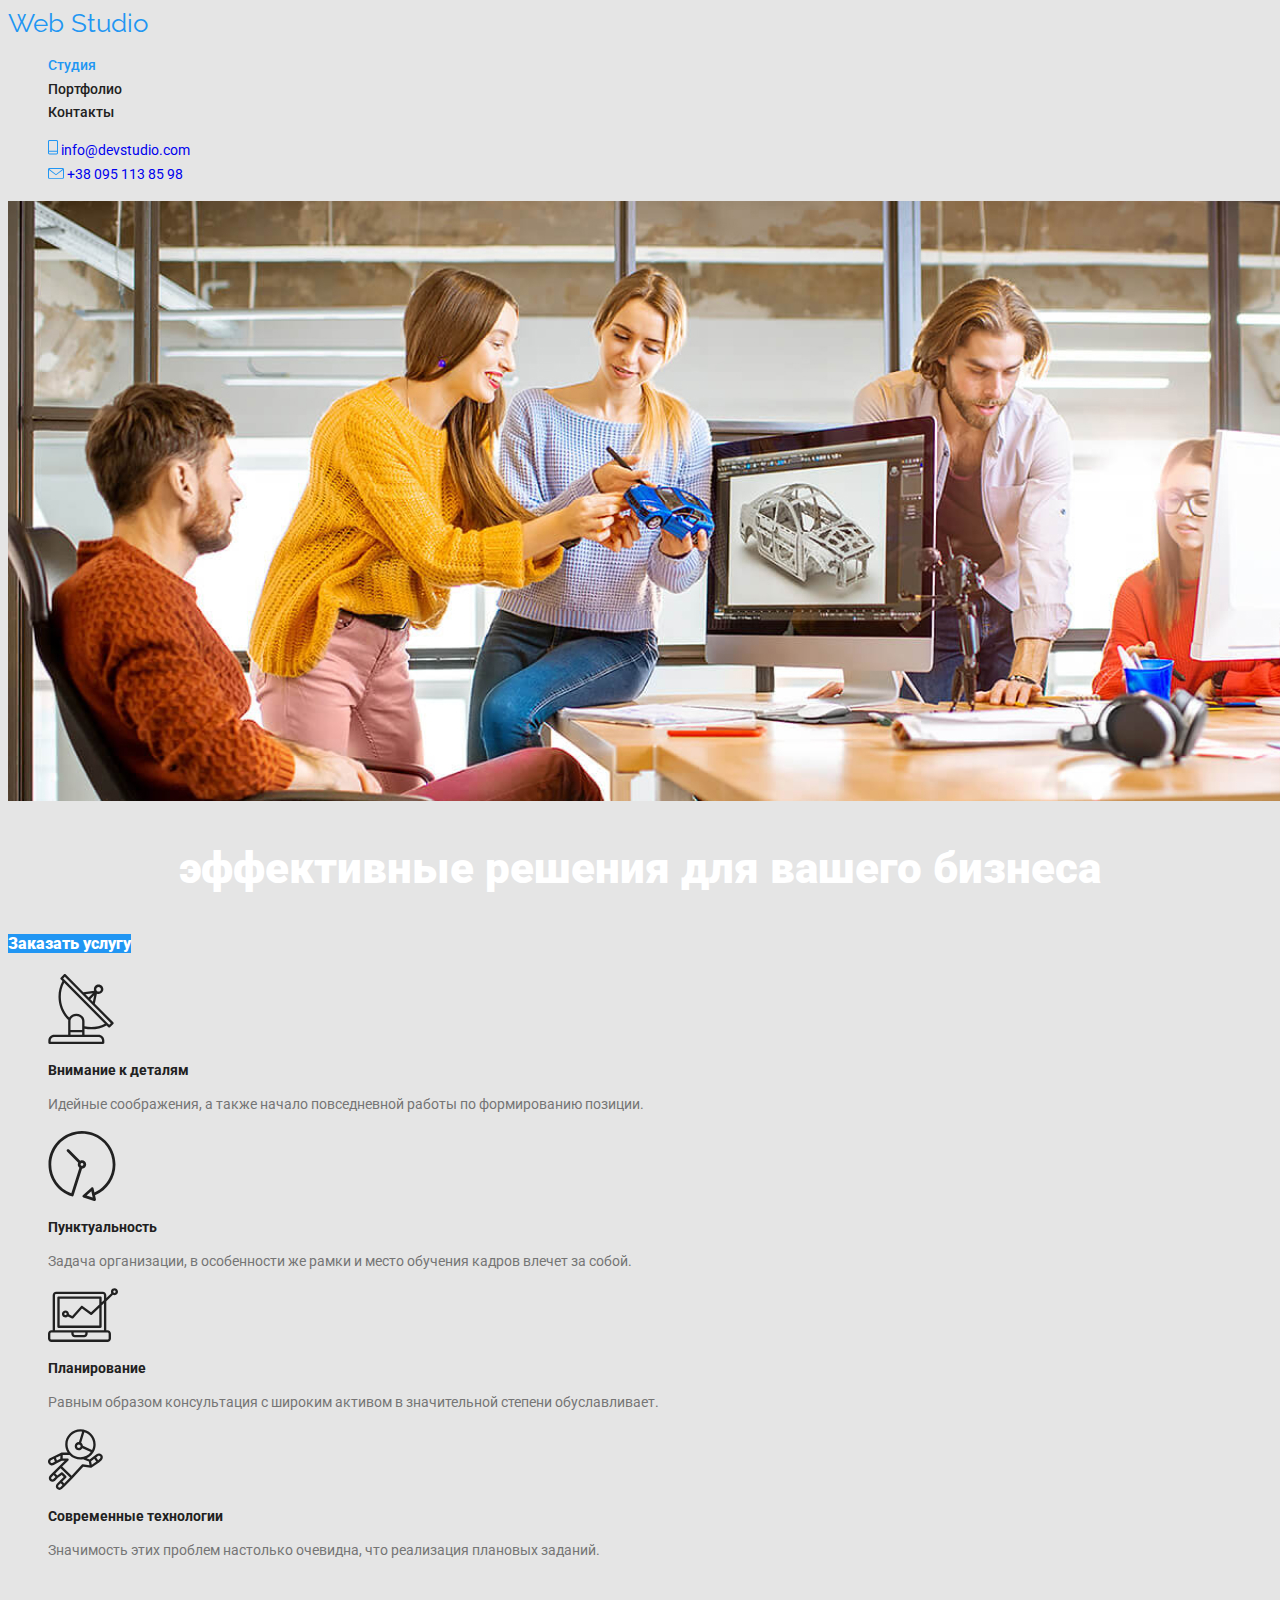
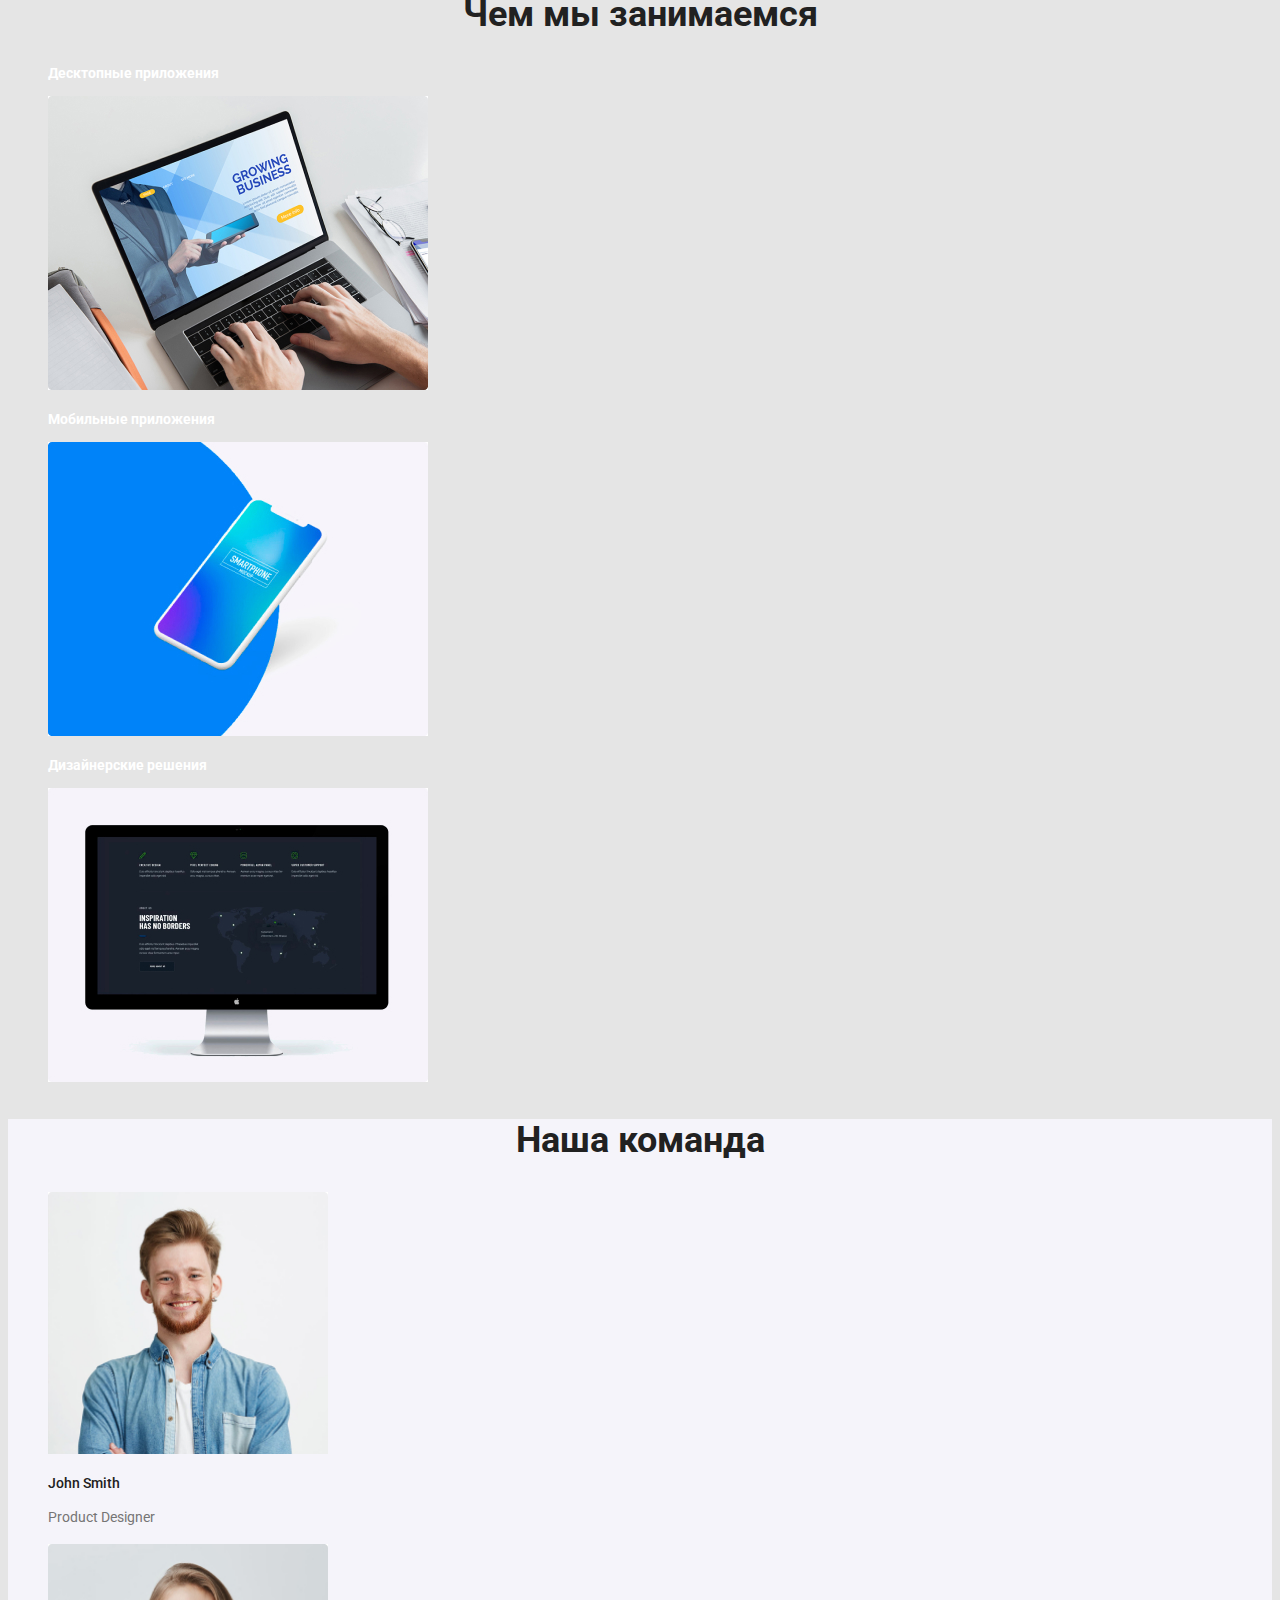
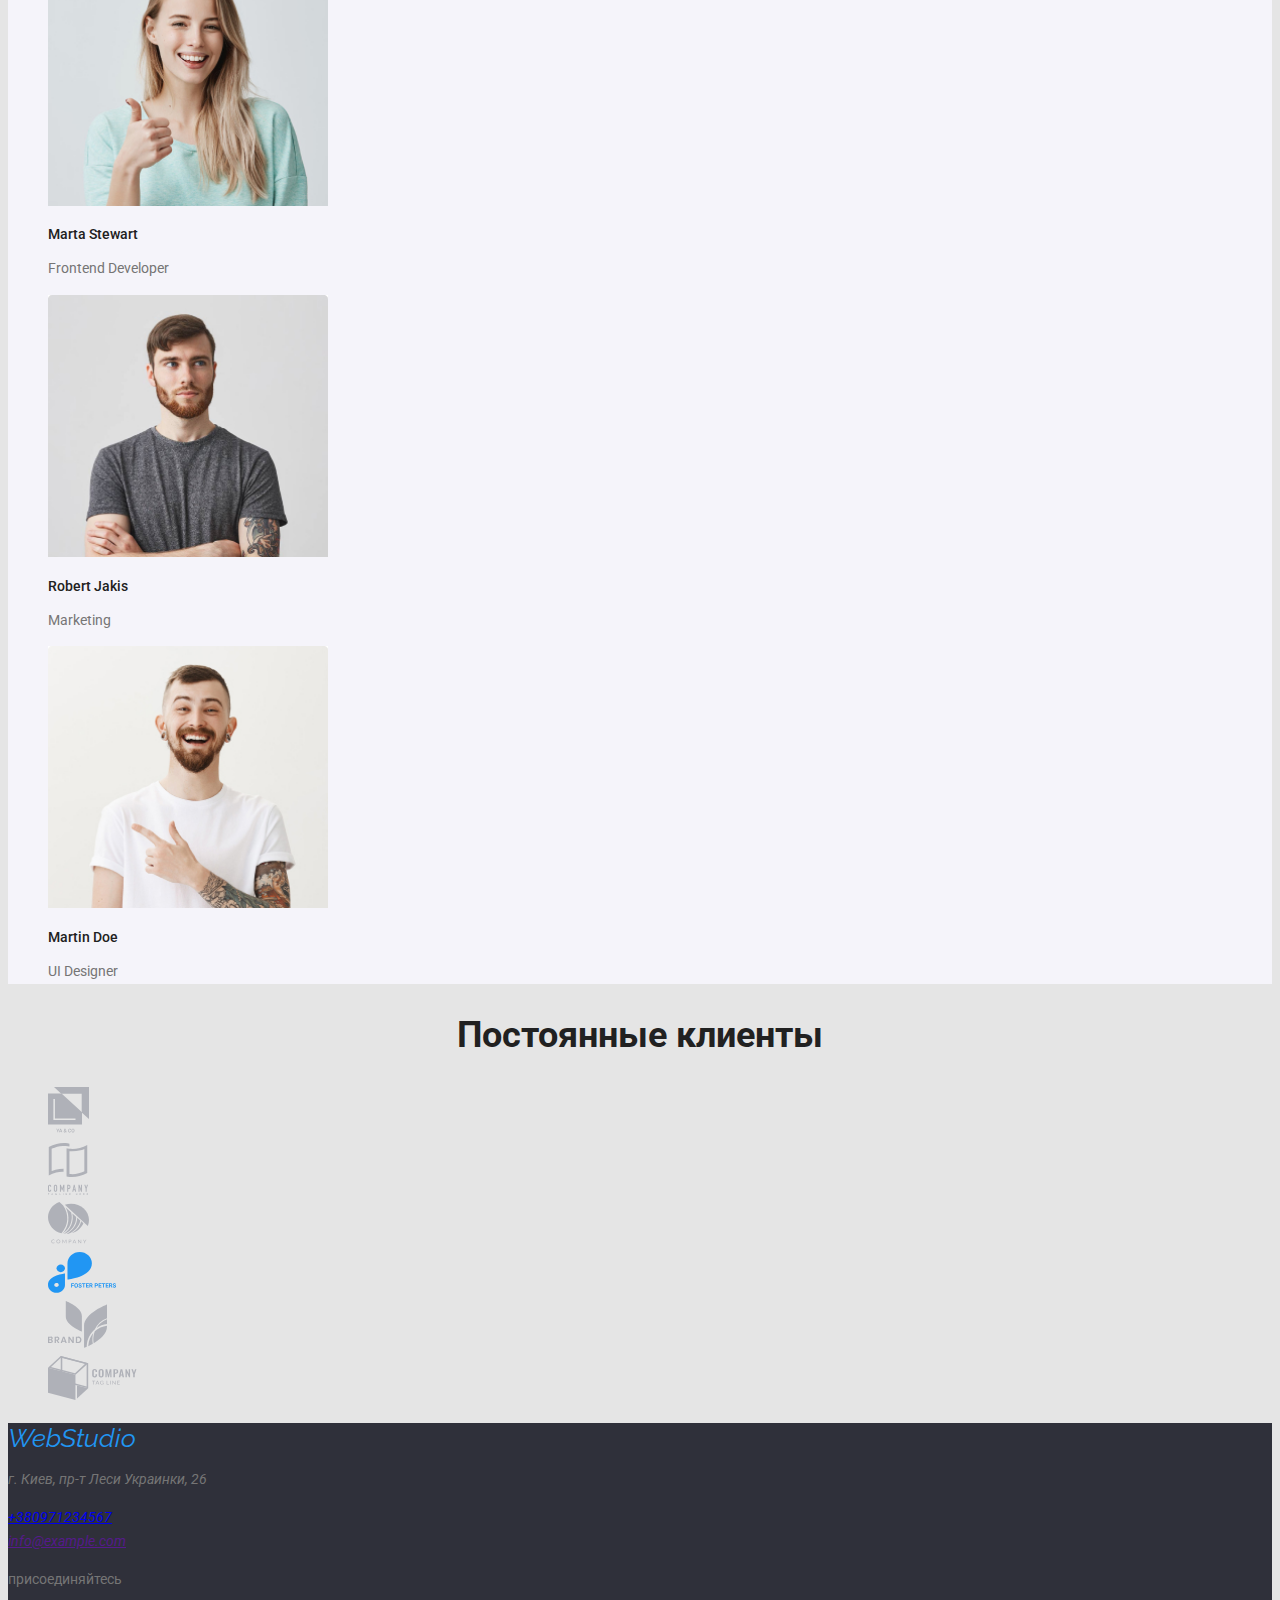
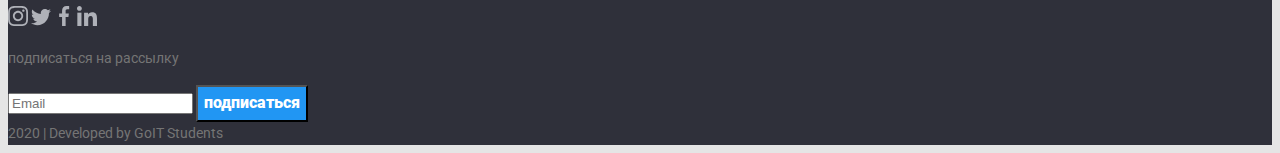
==== commit 891d7844: "футер" ====
--- a/index.html
+++ b/index.html
@@ -49,7 +49,7 @@
 
        <!--Правила-->
        <section>
-           <ul class=" feature-list  ">
+           <ul class=" feature-list list ">
                <li > 
                    <a href="/" class="link">
                 <img src="./images/антена.svg"  alt="Внимание к деталям" /></a>
@@ -84,7 +84,7 @@
        <!--Чем мы занимаемся-->
        <section class="section">
            <h2 class="section-title">Чем мы занимаемся</h2>
-           <ul>
+           <ul class="list">
             
             <li>
                 <h3 class="works">Десктопные приложения </h3>  
@@ -108,11 +108,11 @@
        <!--Наша команда-->
        <section class="section comand">
            <h2 class="section-title">Наша команда</h2>
-           <ul>
+           <ul class="list">
                 <li>    <img src="./images/John.jpg" alt="фото Johna" width="280">
                         <h3 class="name">John Smith</h3> 
                         <p>Product Designer</p>
-                    <ul>
+                    <ul class="list">
                          <li><a href="" aria-label="Facebook Link"></a></li>
                          <li><a href="" aria-label="Instagram Link"></a></li>
                          <li><a href="" aria-label="Twitter Link"></a></li>
@@ -124,7 +124,7 @@
                 <li>        <img src="./images/Marta.jpg" alt="фото Marta" width="280">
                             <h3 class="name">Marta Stewart</h3> 
                             <p>Frontend Developer</p>
-                    <ul>
+                    <ul class="list">
                         <li><a href="" aria-label="Facebook Link"></a></li>
                          <li><a href="" aria-label="Instagram Link"></a></li>
                          <li><a href="" aria-label="Twitter Link"></a></li>
@@ -136,7 +136,7 @@
                 <li> <img src="./images/Robert.jpg" alt="фото Robert" width="280">
                         <h3 class="name">Robert Jakis</h3> 
                         <p> Marketing</p>
-                    <ul>
+                    <ul class="list">
                         <li><a href="" aria-label="Facebook Link"></a></li>
                          <li><a href="" aria-label="Instagram Link"></a></li>
                          <li><a href="" aria-label="Twitter Link"></a></li>
@@ -149,7 +149,7 @@
                             <img src="./images/Martin.jpg" alt="фото Martin" width="280">
                             <h3 class="name">Martin Doe</h3> 
                             <p>UI Designer</p>
-                    <ul>
+                    <ul class="list">
                         <li><a href="" aria-label="Facebook Link"></a></li>
                          <li><a href="" aria-label="Instagram Link"></a></li>
                          <li><a href="" aria-label="Twitter Link"></a></li>
@@ -162,7 +162,7 @@
        <!--Постоянные клиенты-->
        <section class="section">
            <h2 class="section-title">Постоянные клиенты</h2>
-           <ul>
+           <ul class="list">
                <li>
                    <img src="./images/logo1.svg" alt=""></li>
                <li>
@@ -192,7 +192,7 @@
         
             <address>
             
-                 <a href="http">WebStudio</a>
+                 <a href="" class="logo">WebStudio</a>
                  <p>г. Киев, пр-т Леси Украинки, 26 </p>
                  <a href="tel:+380971234567"> +380971234567 </a><br/>
                  <a href="">info@example.com </a>
--- a/css/styles.css
+++ b/css/styles.css
@@ -21,6 +21,9 @@
     font-size: 14px;
     line-height: 1.7;
   
+}
+.list{
+  list-style: none;
 }
 
   /* кнопка */
@@ -67,14 +70,16 @@
 .list .link{
   text-decoration: none;
 }
-
-
-.list-nav .link:hover,
+.list-nav .link:focus,
+.list-nav .link:hover{
+  color: var(--accent-color);
+}
+/* 
 .list-nav .link:focus{
   color: var(--accent-color);
-}
+} */
 
-.list-nav .list .link .current {
+.list-nav .link.current {
   color: var(--accent-color);
 }
 
@@ -159,6 +164,16 @@
   }
 
 
+.copyright {
+  font-size: 15px;
+  line-height: 1.6;
+}
+
+.social > .label {
+  font-size: 15px;
+  line-height: 1.6;
+
+
 body {
     font-family: 'Helvetica Neue', 'Roboto', 'Verdana', 'Tahoma', sans-serif;
   }
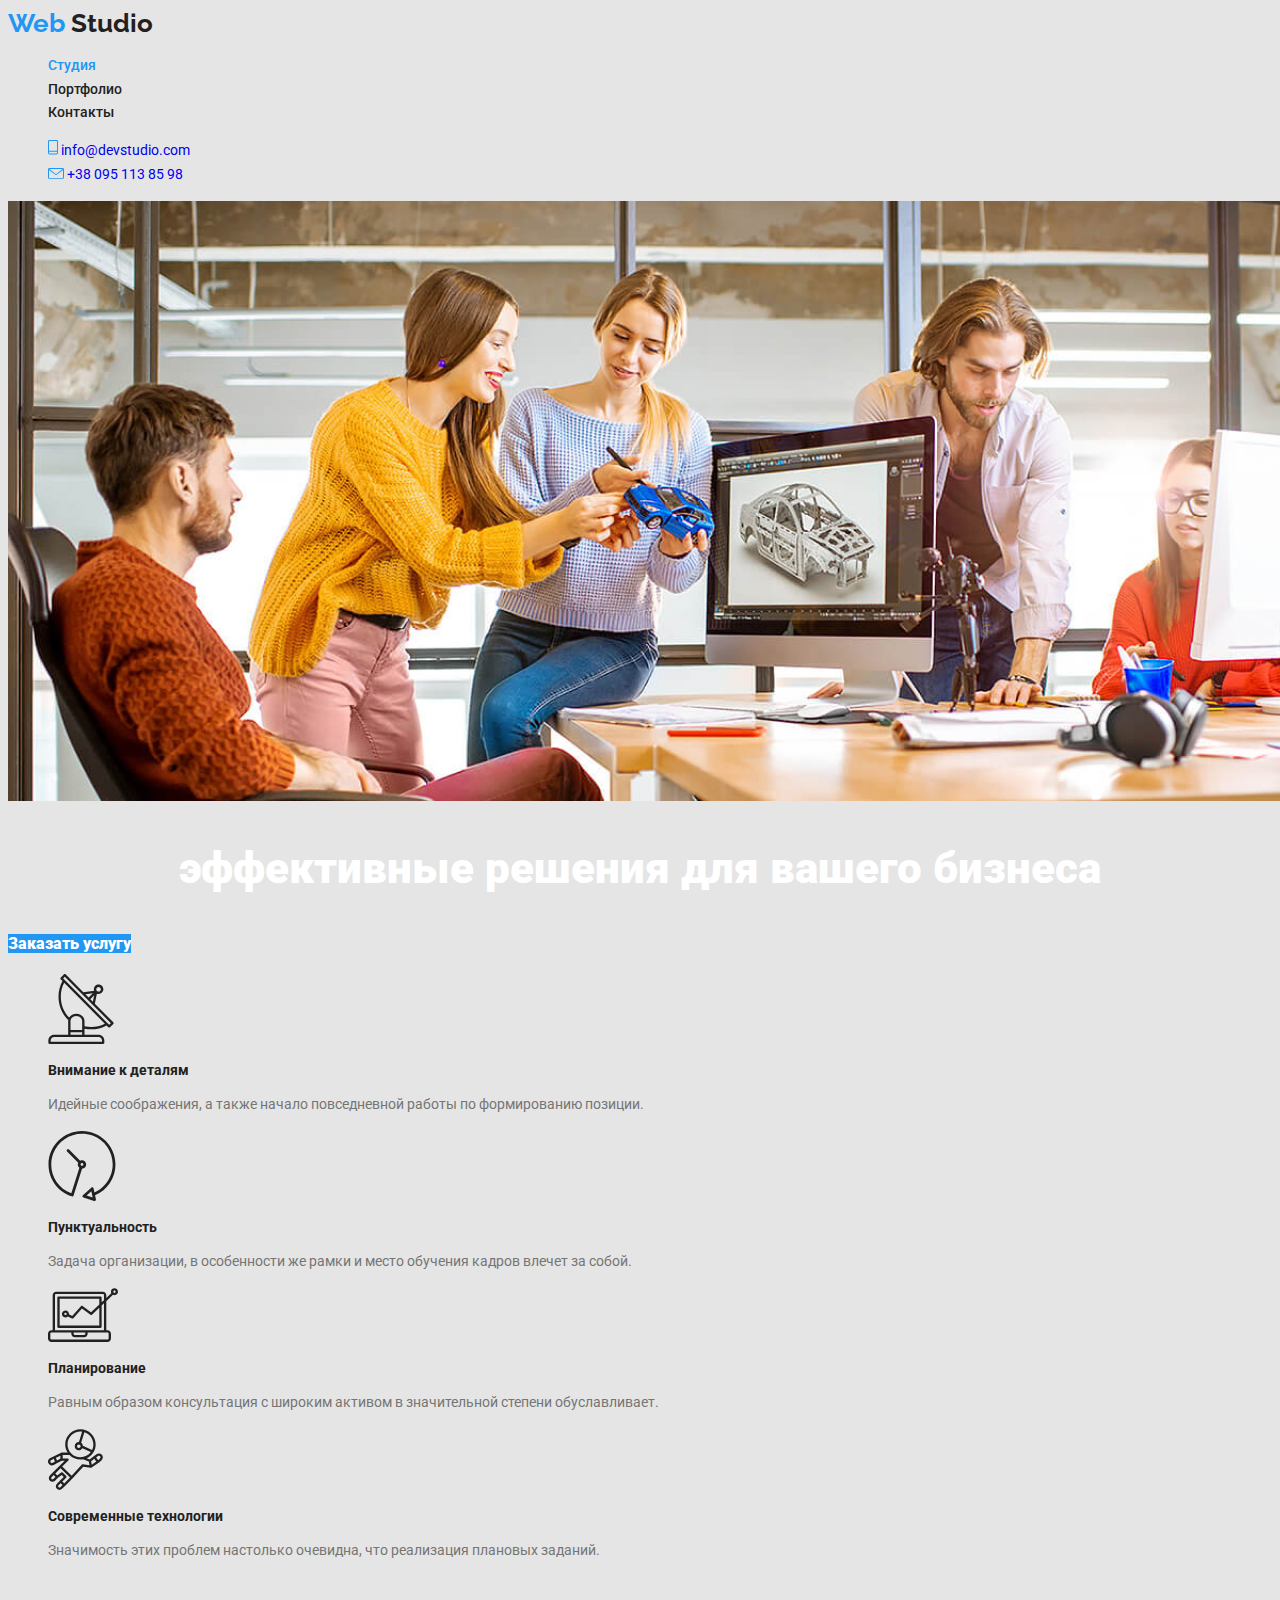
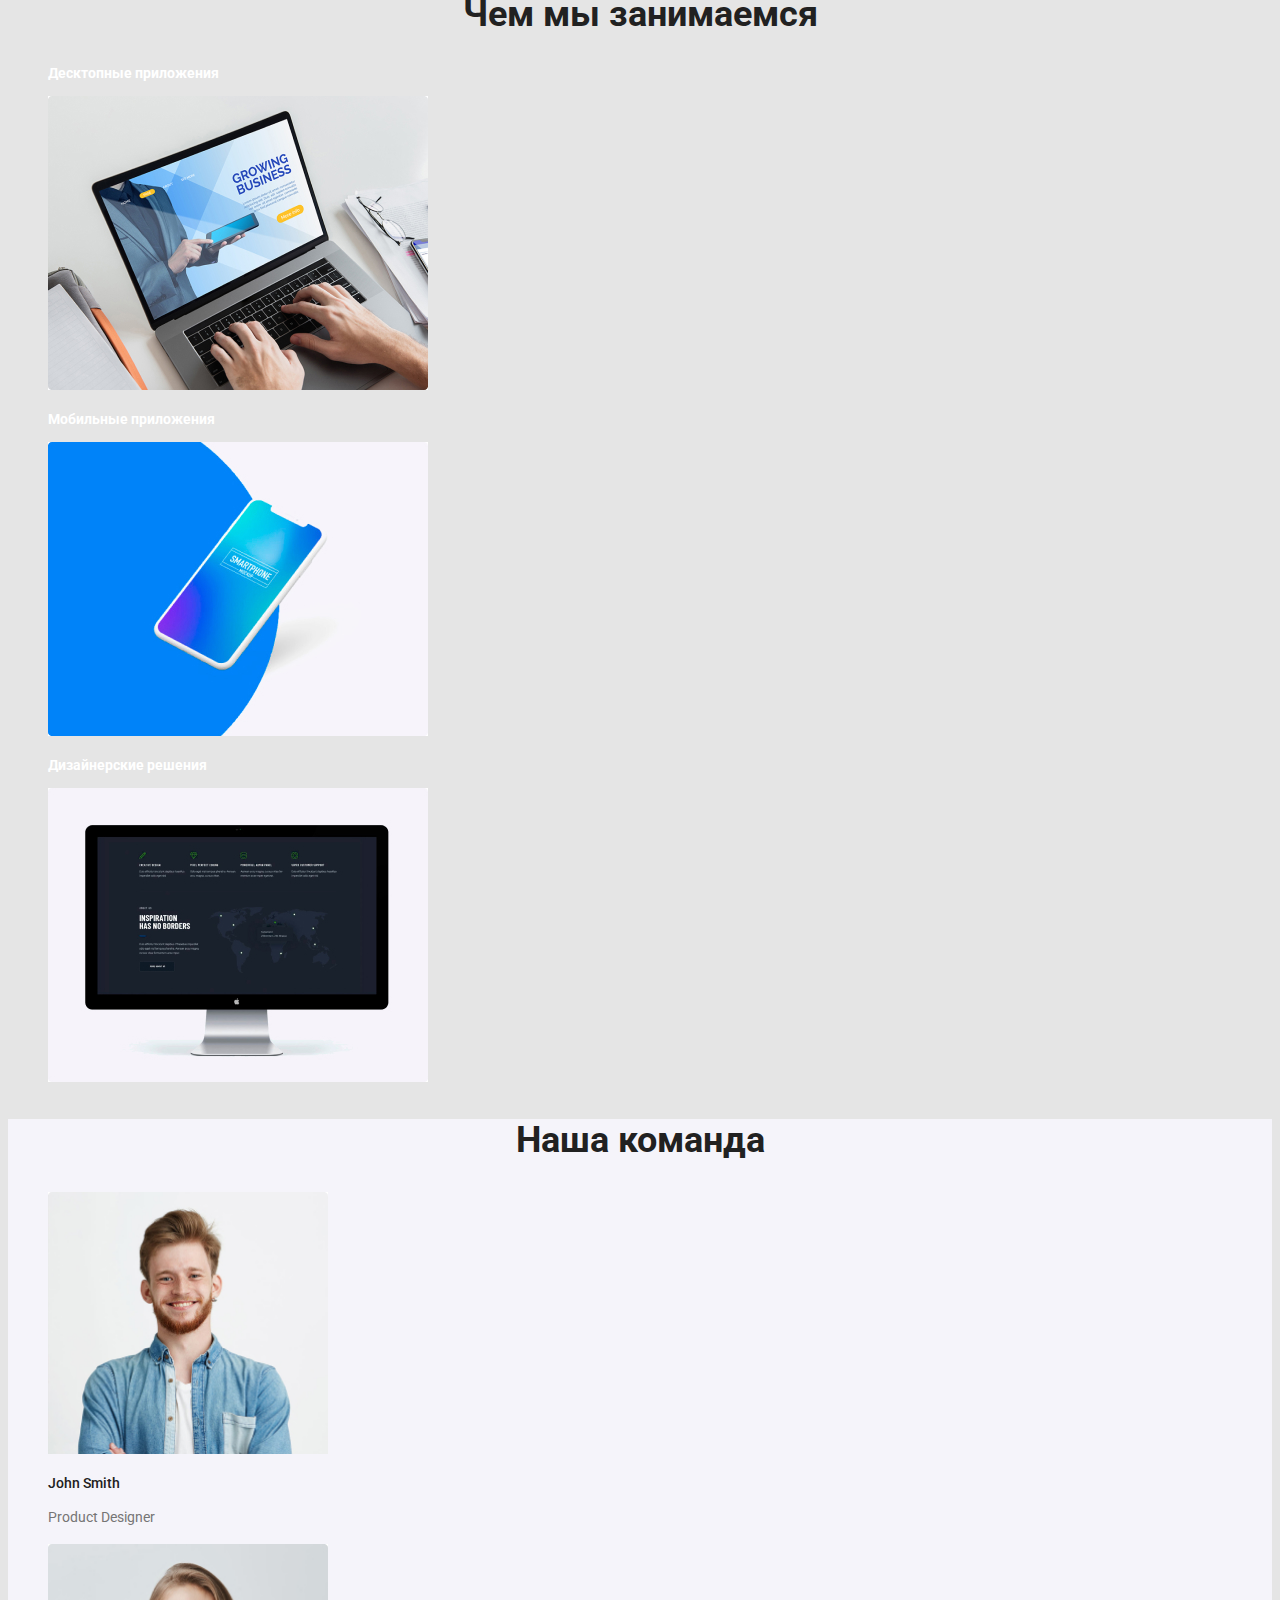
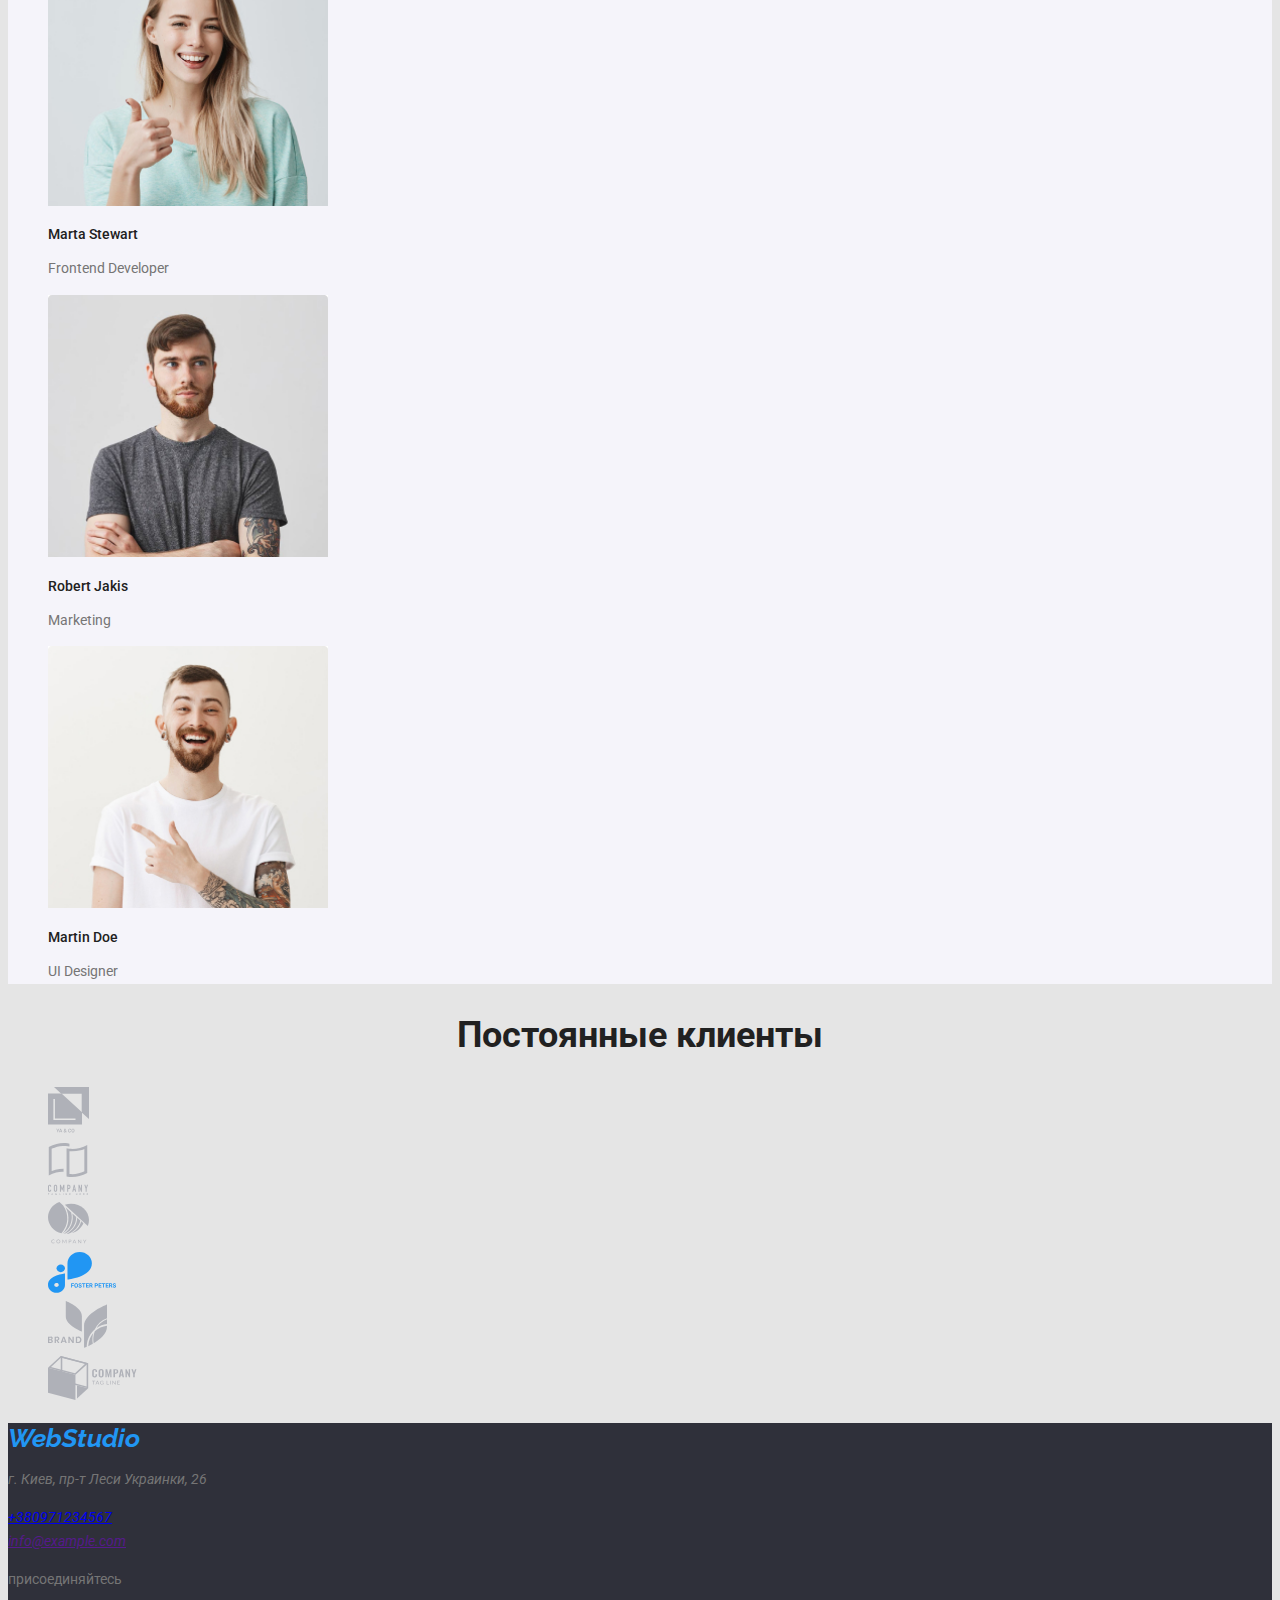
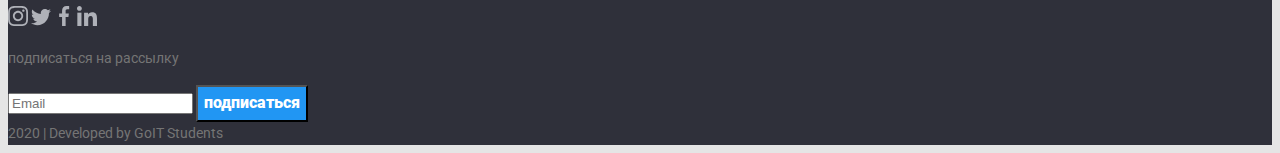
==== commit 913fdd8b: "футер" ====
--- a/index.html
+++ b/index.html
@@ -11,7 +11,7 @@
     <!-- Шапка сайта -->
     <header>
         <nav>
-                <a href="" class="logo" rel="">Web Studio </a>
+                <a href="" class="logo" rel="">Web <span class="logo-web">Studio</span> </a>
             <ul class="list-nav list">
                 <li><a href="" class="link current" rel="">Студия</a></li>
                 <li><a href="./portfolio.html" class="link"  rel="">Портфолио</a></li>
--- a/css/styles.css
+++ b/css/styles.css
@@ -38,22 +38,32 @@
 .logo {
   color: var(--accent-color);
   font-family: Raleway, sans-serif;
-
+  font-weight: bold;
    font-size: 26px;
    line-height: 1.2;
    text-decoration: none;
   }
 /* identical to box height */
-
-
-
-
+.logo .logo-web {
+  color: var(--title-text-color);
+}
+.logo .logo-web:hover{
+  color: var(--accent-color);
+}
+
+.logo:hover {
+color: var(--title-text-color);
+}
+
+ /* 
 .logo:hover {
     color: var(--title-text-color);
 }
+  */
 
 .list{
     list-style: none;
+    
     
 }
 
@@ -172,10 +182,56 @@
 .social > .label {
   font-size: 15px;
   line-height: 1.6;
-
-
+}
+
+
+  /* PORTFOLIO.HTML */
+
+
+.projects .one {
+  font-family: Roboto;
+  font-weight: 500;
+  font-size: 16px;
+  line-height: 1.6;
+  background-color: #F5F4FA;
+  border-radius: 4px;
+ 
+}
+
+.projects.list .one.important {
+  background: #2196F3;
+  color: #FFFFFF;
+}
+/* сайт */
+.list .title-name {
+  font-weight: 700;
+font-size: 18px;
+line-height: 1.8;
+color: var(--title-text-color);
+
+
+}
+
+.list .text.list {  
+  font-size: 16px;
+  line-height: 1.88;
+  color: var(--primary-text-color);
+  font-weight: 400;
+  
+}
+.list .list-nav {
+  text-decoration: none;
+}
+.list .list.one{
+  font-size: 18px;
+  line-height: 1.6;
+  color: #FFFFFF;
+
+}
+
+/* 
 body {
     font-family: 'Helvetica Neue', 'Roboto', 'Verdana', 'Tahoma', sans-serif;
-  }
-
-  <a class ="icon link" href="" aria-label="Ссылка на Instagram">Instagram</a> +  } */
+
+  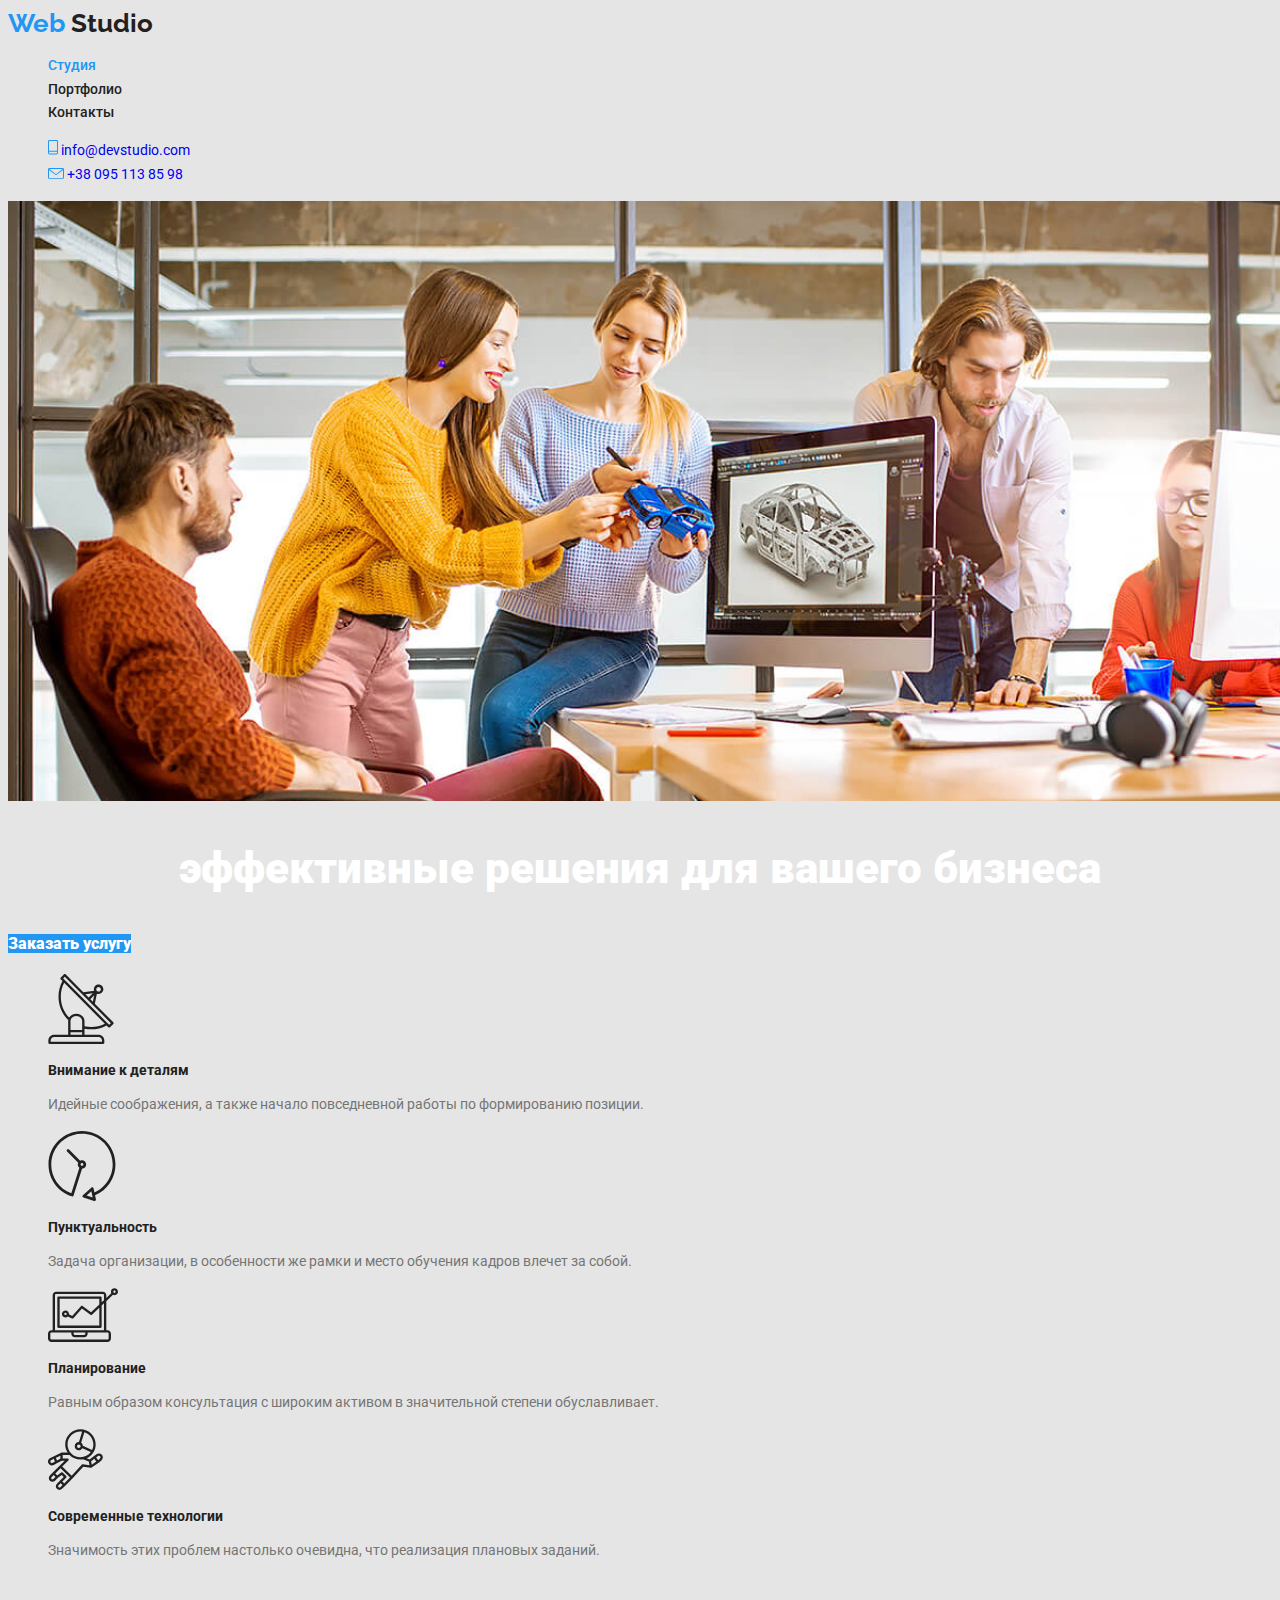
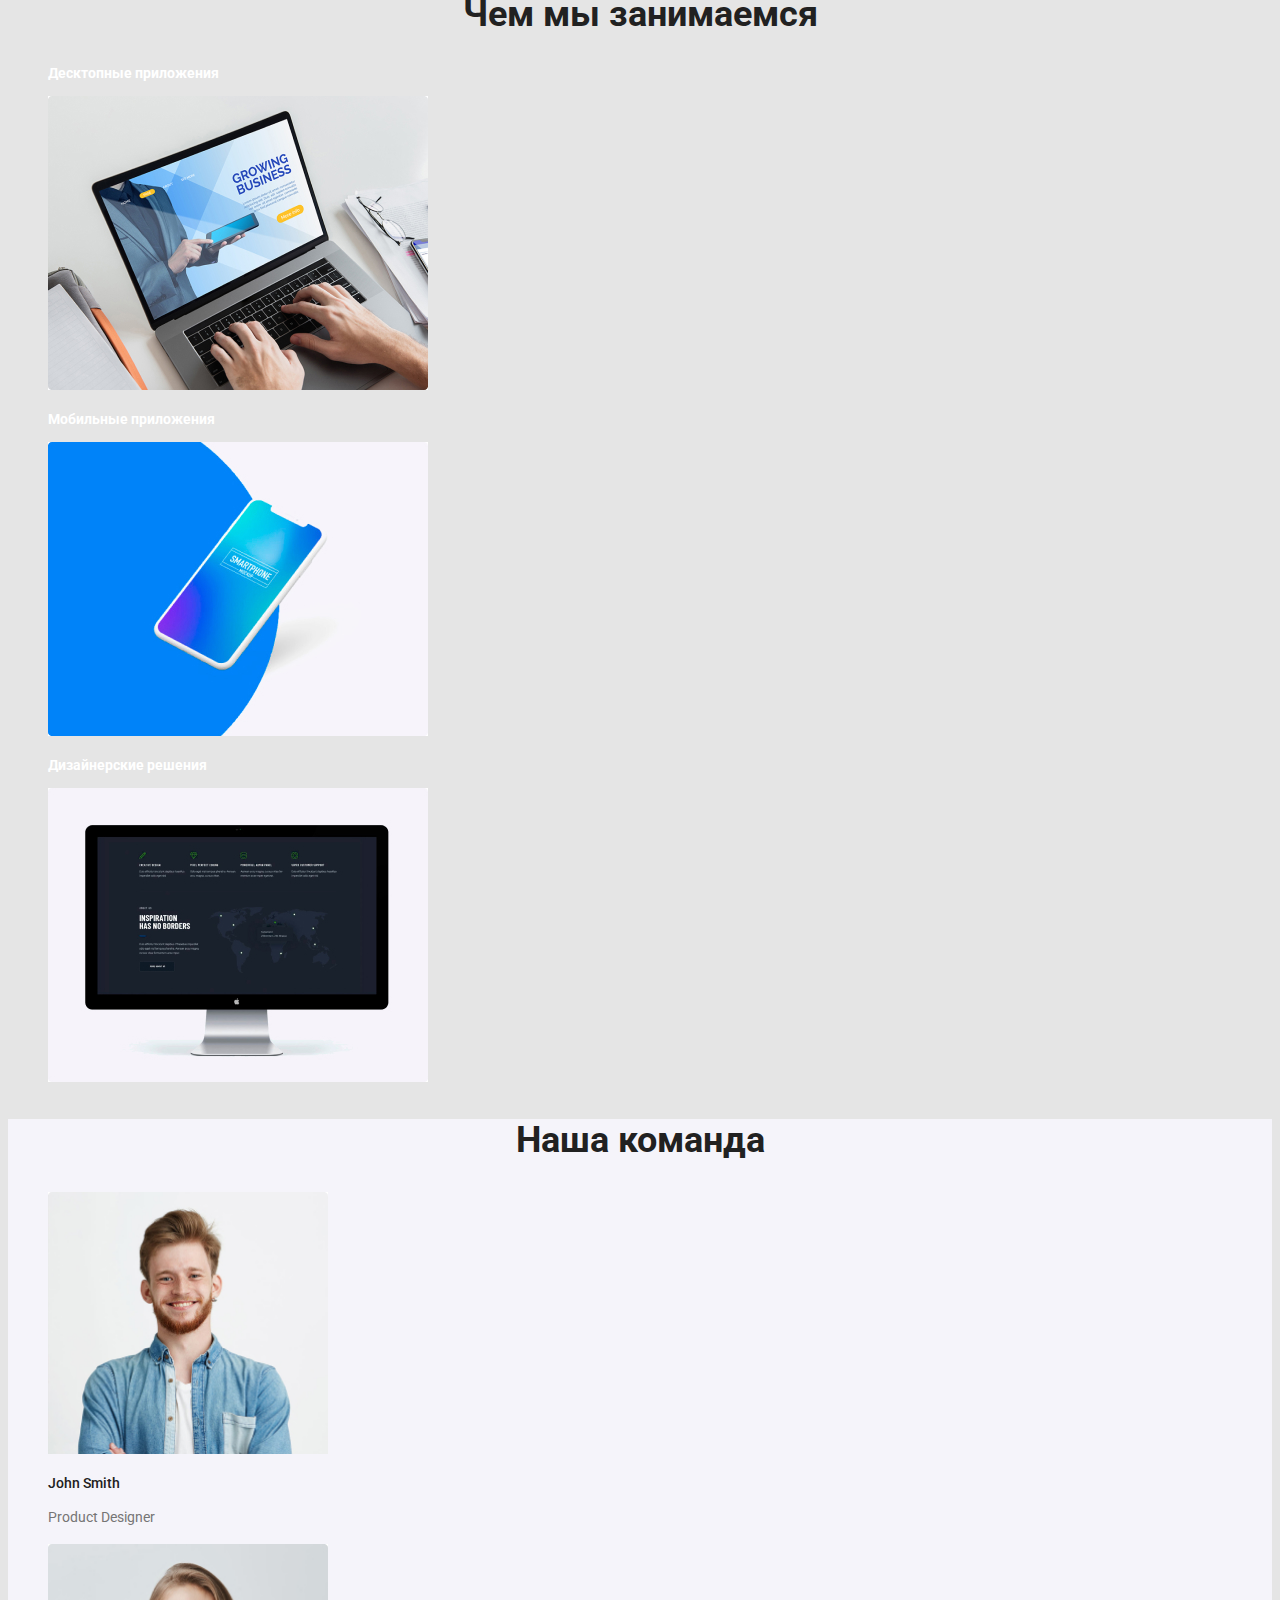
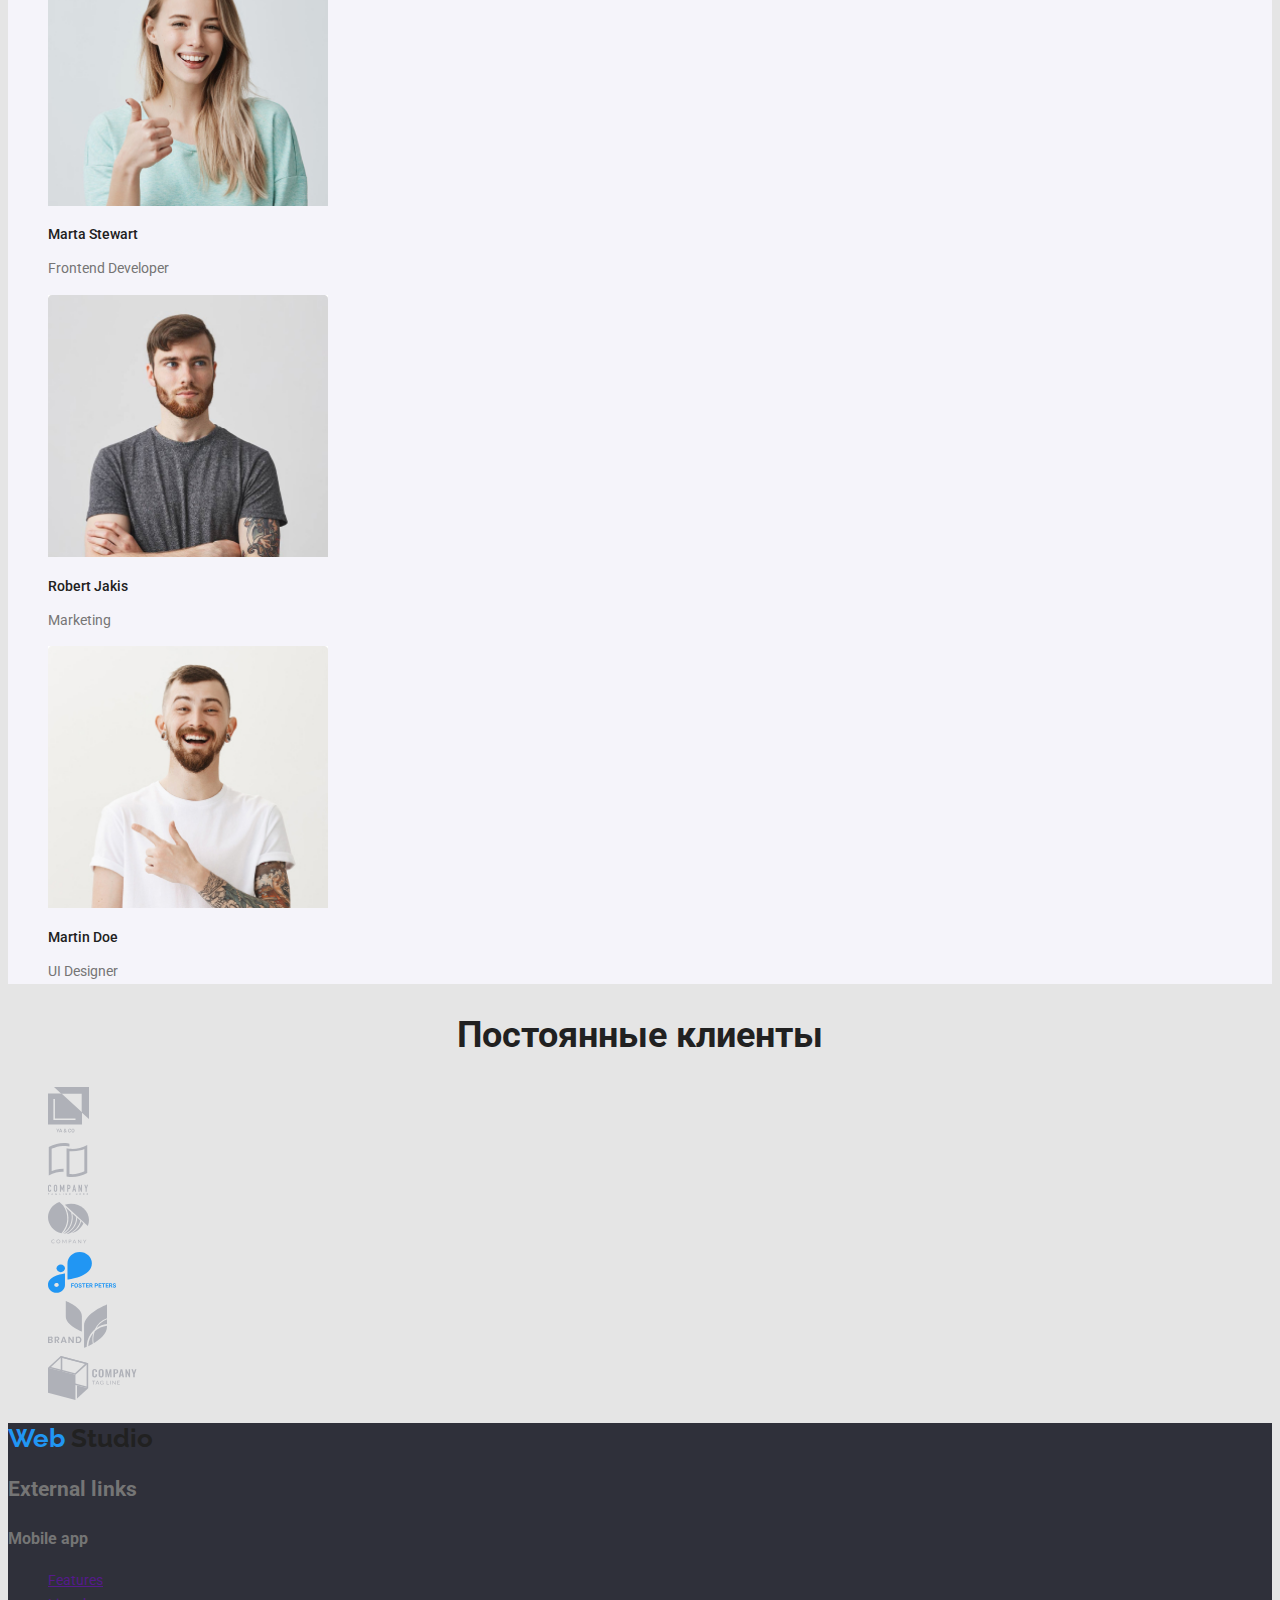
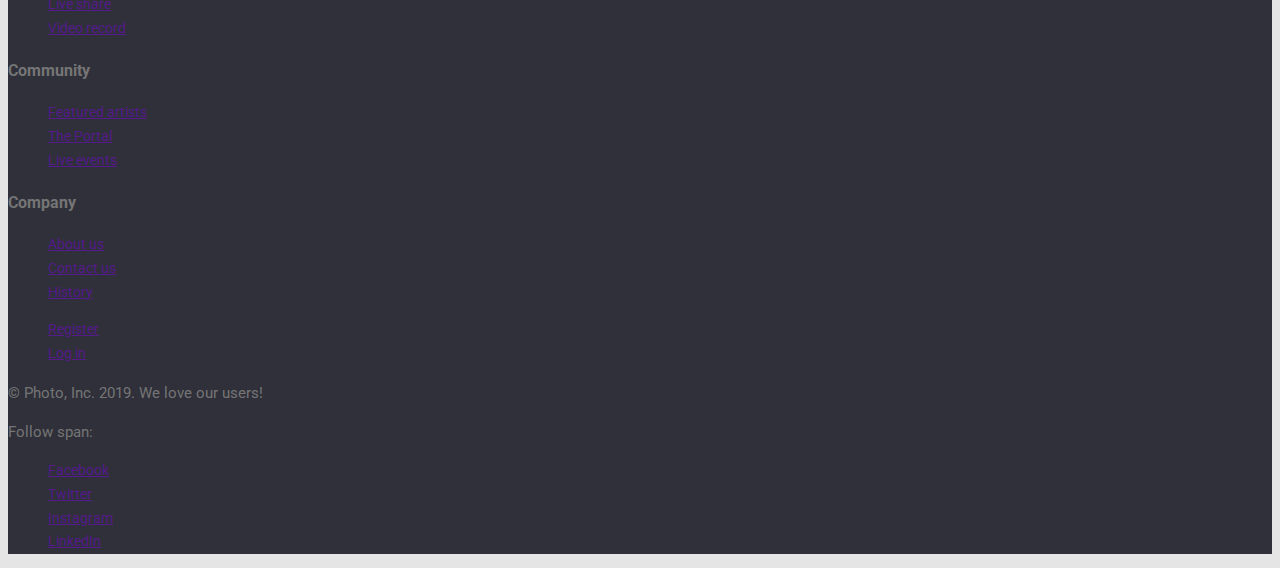
==== commit cca1900b: "футер" ====
--- a/index.html
+++ b/index.html
@@ -188,41 +188,55 @@
        </section>
     </main>
     <!--foter-->
-        <footer>
-        
-            <address>
-            
-                 <a href="" class="logo">WebStudio</a>
-                 <p>г. Киев, пр-т Леси Украинки, 26 </p>
-                 <a href="tel:+380971234567"> +380971234567 </a><br/>
-                 <a href="">info@example.com </a>
-            
-            </address>    
-
-        <div>
-                        <p>присоединяйтесь</p>
-            
-            
-               <a href="https://www.instagram.com/?hl=ru" target="blank"><img src="./images/instagram.svg" alt=""></a>
-                <a href="https://twitter.com/explore" target="blank"><img src="./images/tviter.svg" alt=""></a>
-                <a href="https://www.facebook.com/" target="blank"><img src="./images/facebook.svg" alt=""></a>
-                 <a href="https://www.linkedin.com/" target="blank"><img src="./images/linkedin.svg" alt=""></a>
-               
+    <footer class="page-footer">
+        <a href="./index.html" class="logo">
+            
+        </a>
+        <a href="" class="logo" rel="">Web<span class="logo-web"> Studio</span> </a>
+  
+        <section>
+          <h2>External links</h2>
+  
+          <h3>Mobile app</h3>
+          <ul class="list">
+            <li><a href="">Features</a></li>
+            <li><a href="">Live share</a></li>
+            <li><a href="">Video record</a></li>
+          </ul>
+  
+          <h3>Community</h3>
+          <ul class="list">
+            <li><a href="">Featured artists</a></li>
+            <li><a href="">The Portal</a></li>
+            <li><a href="">Live events</a></li>
+          </ul>
+  
+          <h3>Company</h3>
+          <ul class="list">
+            <li><a href="">About us</a></li>
+            <li><a href="">Contact us</a></li>
+            <li><a href="">History</a></li>
+          </ul>
+        </section>
+  
+        <ul class="auth-nav list">
+          <li><a href="" class="button secondary">Register</a></li>
+          <li><a href="" class="button primary">Log in</a></li>
+        </ul>
+  
+        <p class="copyright">&#169; Photo, Inc. 2019. We love our users!</p>
+  
+        <div class="social">
+          <p class="label">Follow span:</p>
+  
+          <ul class="list">
+            <li><a href="" aria-label="Ссылка на Facebook">Facebook</a></li>
+            <li><a href="" aria-label="Ссылка на Twitter">Twitter</a></li>
+            <li><a href="" aria-label="Ссылка на Instagram">Instagram</a></li>
+            <li><a href="" aria-label="Ссылка на LinkedIn">LinkedIn</a></li>
+          </ul>
         </div>
-            
-
-                    <div>
-                       <p>подписаться на рассылку</p>
-                        <form class="form">
-                           <input type="email" name="email" placeholder="Email">
-                           <button class="buton">подписаться</button>
-                        </form>
-                   
-                    </div> 
-                <div>
-                    2020 | Developed by GoIT Students  
-                </div> 
-        </footer>
+      </footer>
     
     </body>
 </html>     
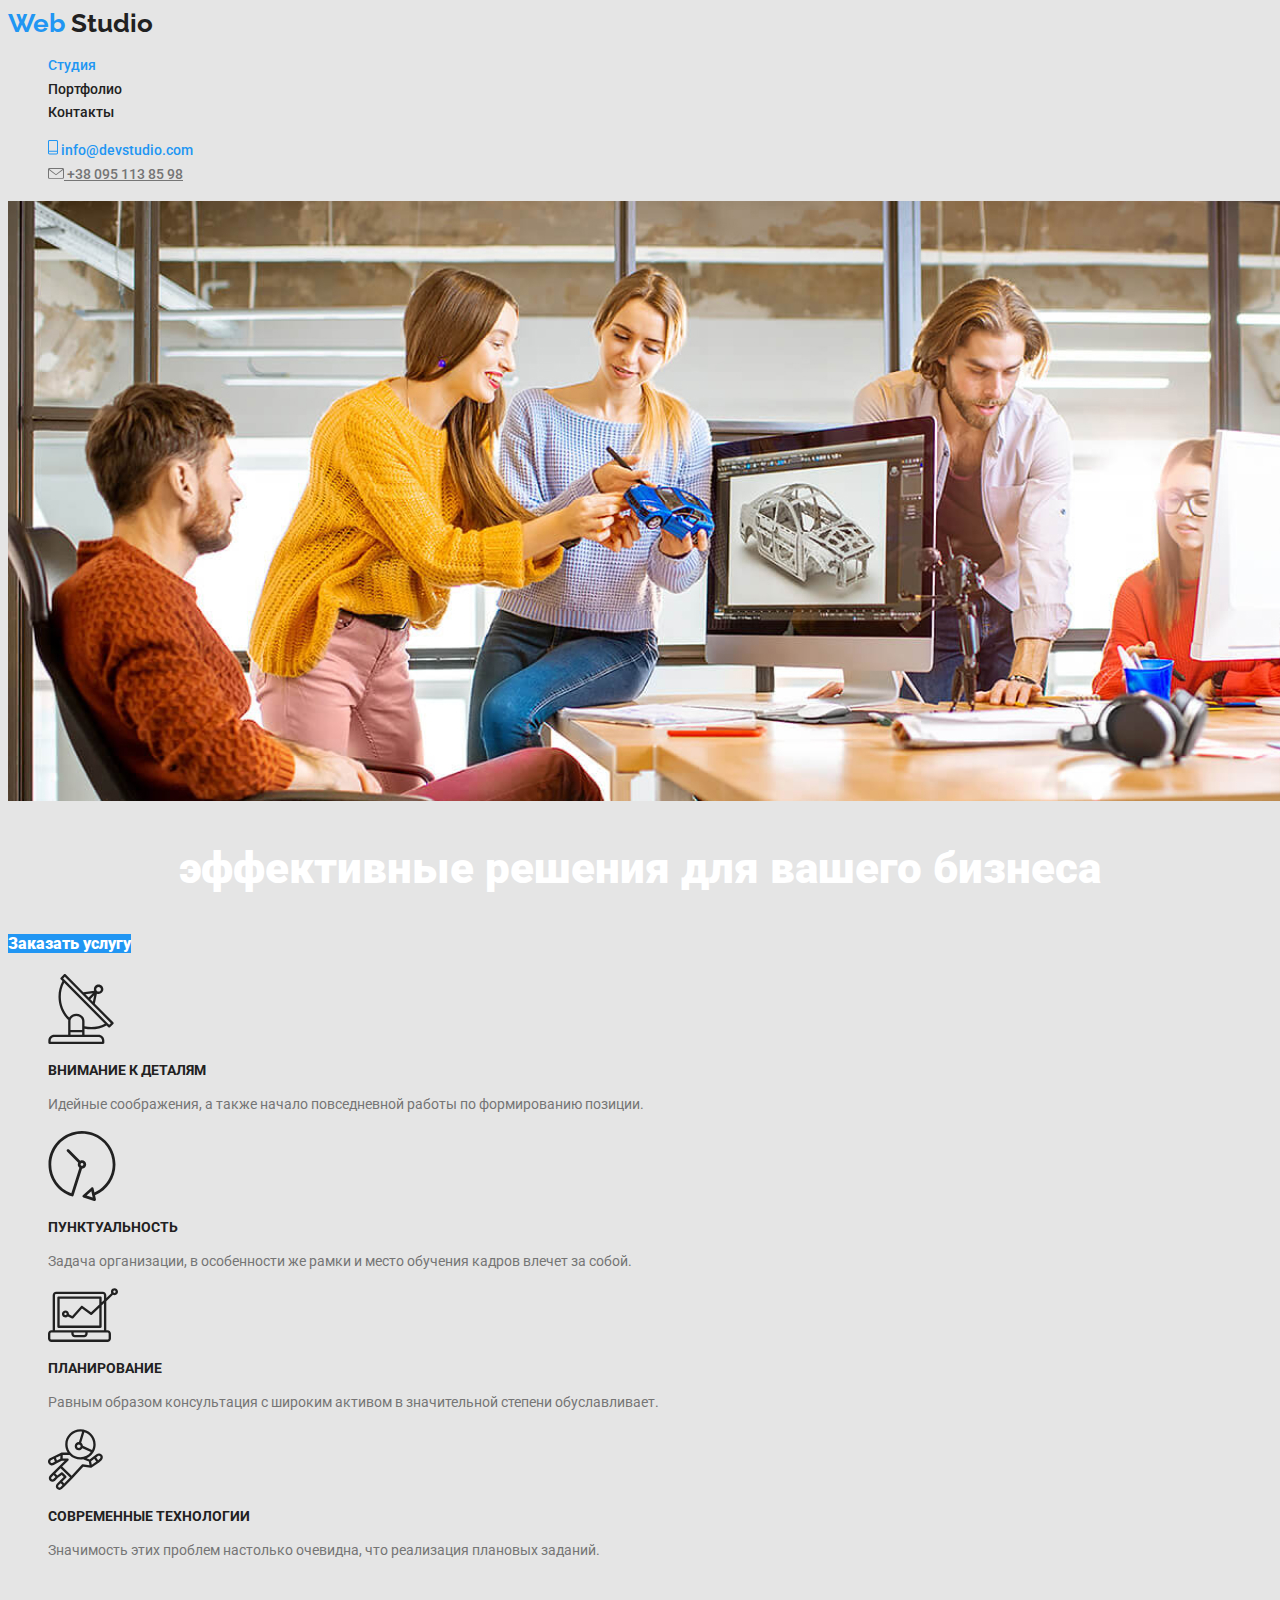
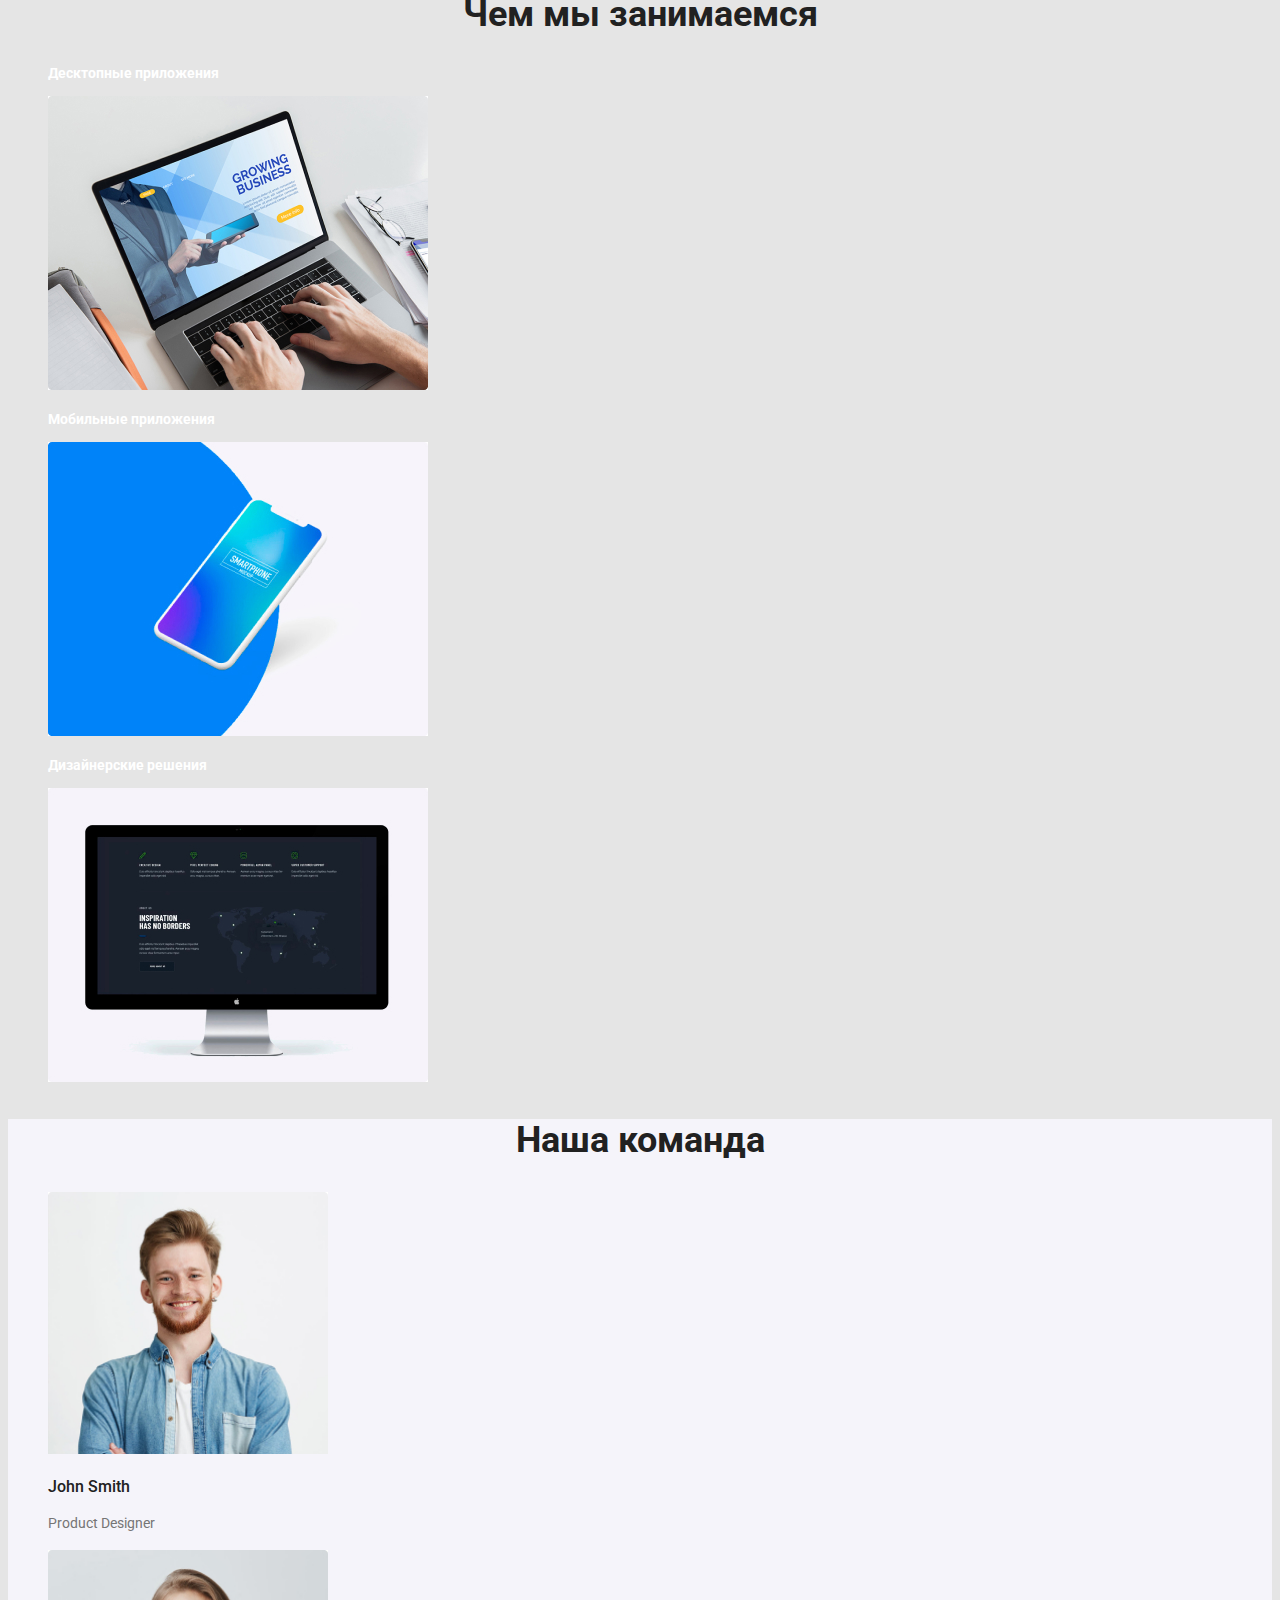
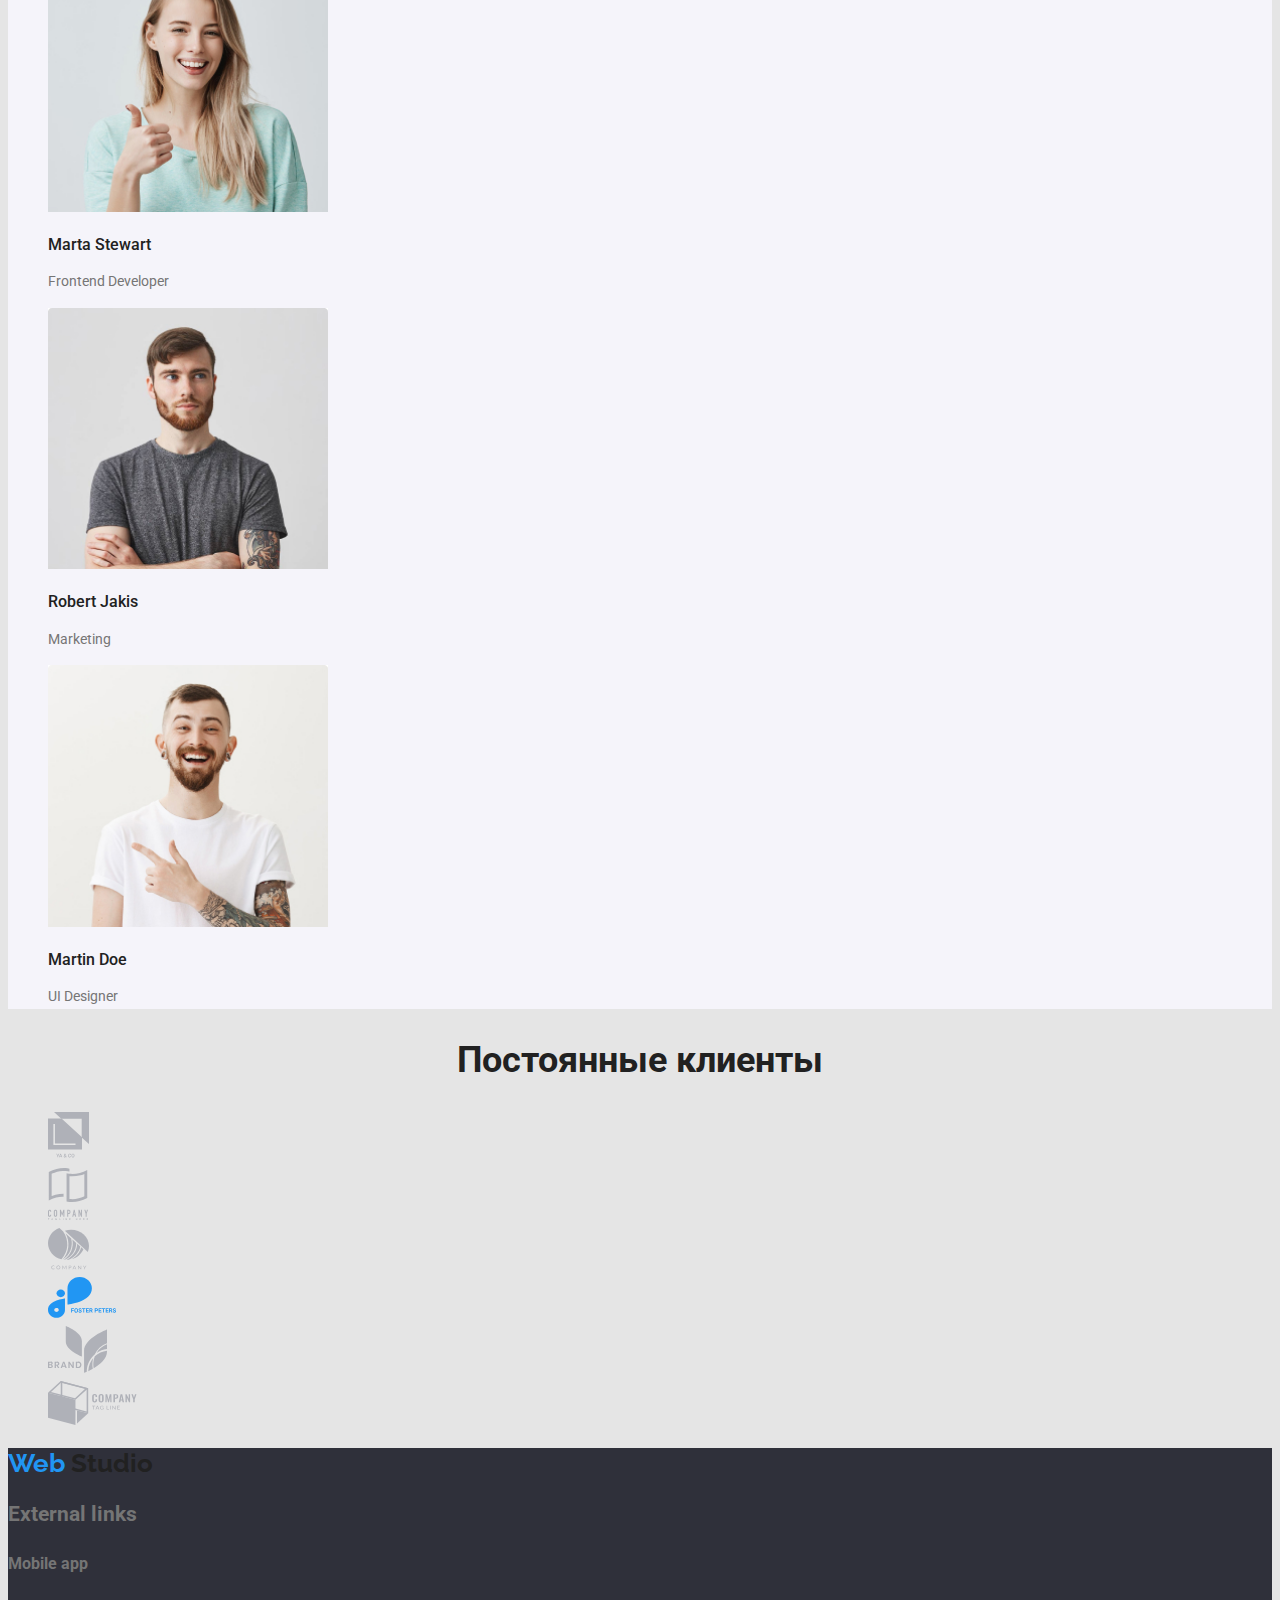
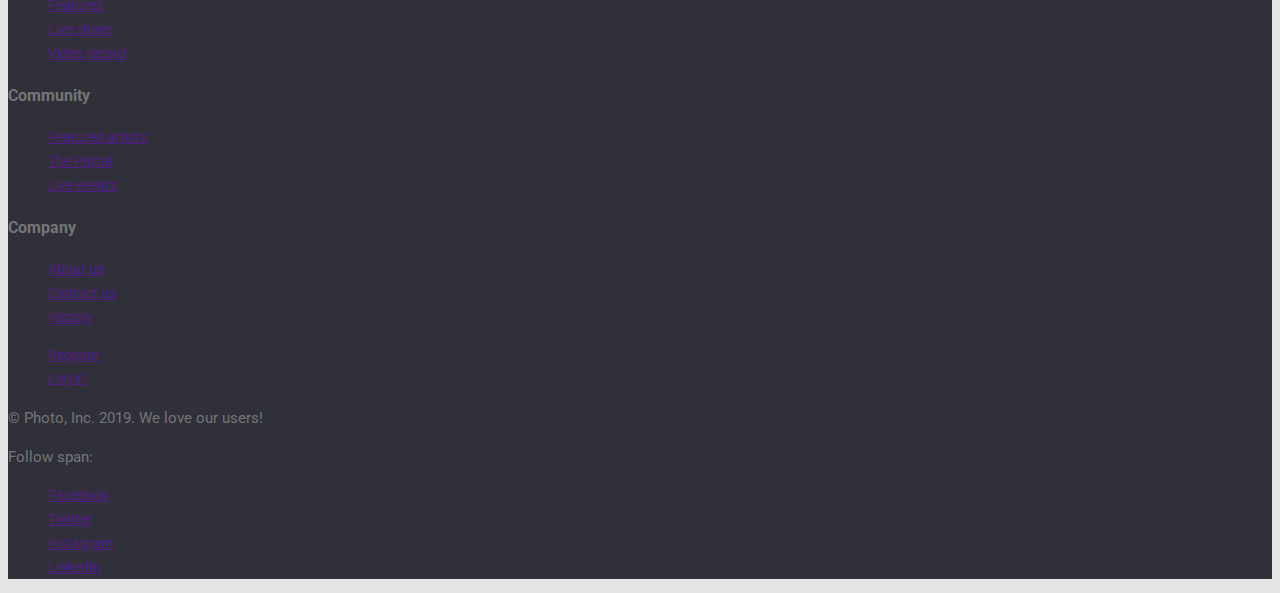
==== commit 3e14bdec: "ментор" ====
--- a/index.html
+++ b/index.html
@@ -3,7 +3,7 @@
 <head>
     <meta charset="UTF-8">
     <meta name="viewport" content="width=device-width, initial-scale=1.0">
-    <link href="https://fonts.googleapis.com/css2?family=Raleway:wght@900&family=Roboto:wght@400;500;700;900&display=swap&subset=cyrillic" rel="stylesheet">
+    <link href="https://fonts.googleapis.com/css2?family=Raleway:wght@700;900&family=Roboto:wght@400;500;700;900&display=swap" rel="stylesheet">
     <title>Document</title>
     <link rel="stylesheet" href="./css/styles.css">
 </head>
@@ -29,7 +29,7 @@
                 </li>
 
                 <li>
-                    <a href="tel:+380951138598" class="link">
+                    <a href="tel:+380951138598" class=" telefon">
                         <img src="./images/telefon.svg" alt="">
                         +38 095 113 85 98
                     </a>
--- a/css/styles.css
+++ b/css/styles.css
@@ -38,7 +38,7 @@
 .logo {
   color: var(--accent-color);
   font-family: Raleway, sans-serif;
-  font-weight: bold;
+  font-weight: 700;
    font-size: 26px;
    line-height: 1.2;
    text-decoration: none;
@@ -75,6 +75,19 @@
     font-size: 14px;
     line-height: 1.1;
    
+}
+
+.auth-nav .link {
+  font-weight: 500;
+font-size: 14px;
+line-height: 1.2;
+color: var(--accent-color);
+}
+.auth-nav .telefon{
+  font-weight: 500;
+font-size: 14px;
+line-height: 1.2;
+color: #757575;
 }
 
 .list .link{
@@ -125,6 +138,7 @@
   font-weight: 700;
   font-size: 14px;
   line-height: 1.14;
+  text-transform: uppercase;
   }
 
 .feature-list{
@@ -152,7 +166,7 @@
 .section .name{
   color: var(--title-text-color);
   font-weight: 500;
-  font-size: 14px;
+  font-size: 16px;
   line-height: 1.14;
 }
 
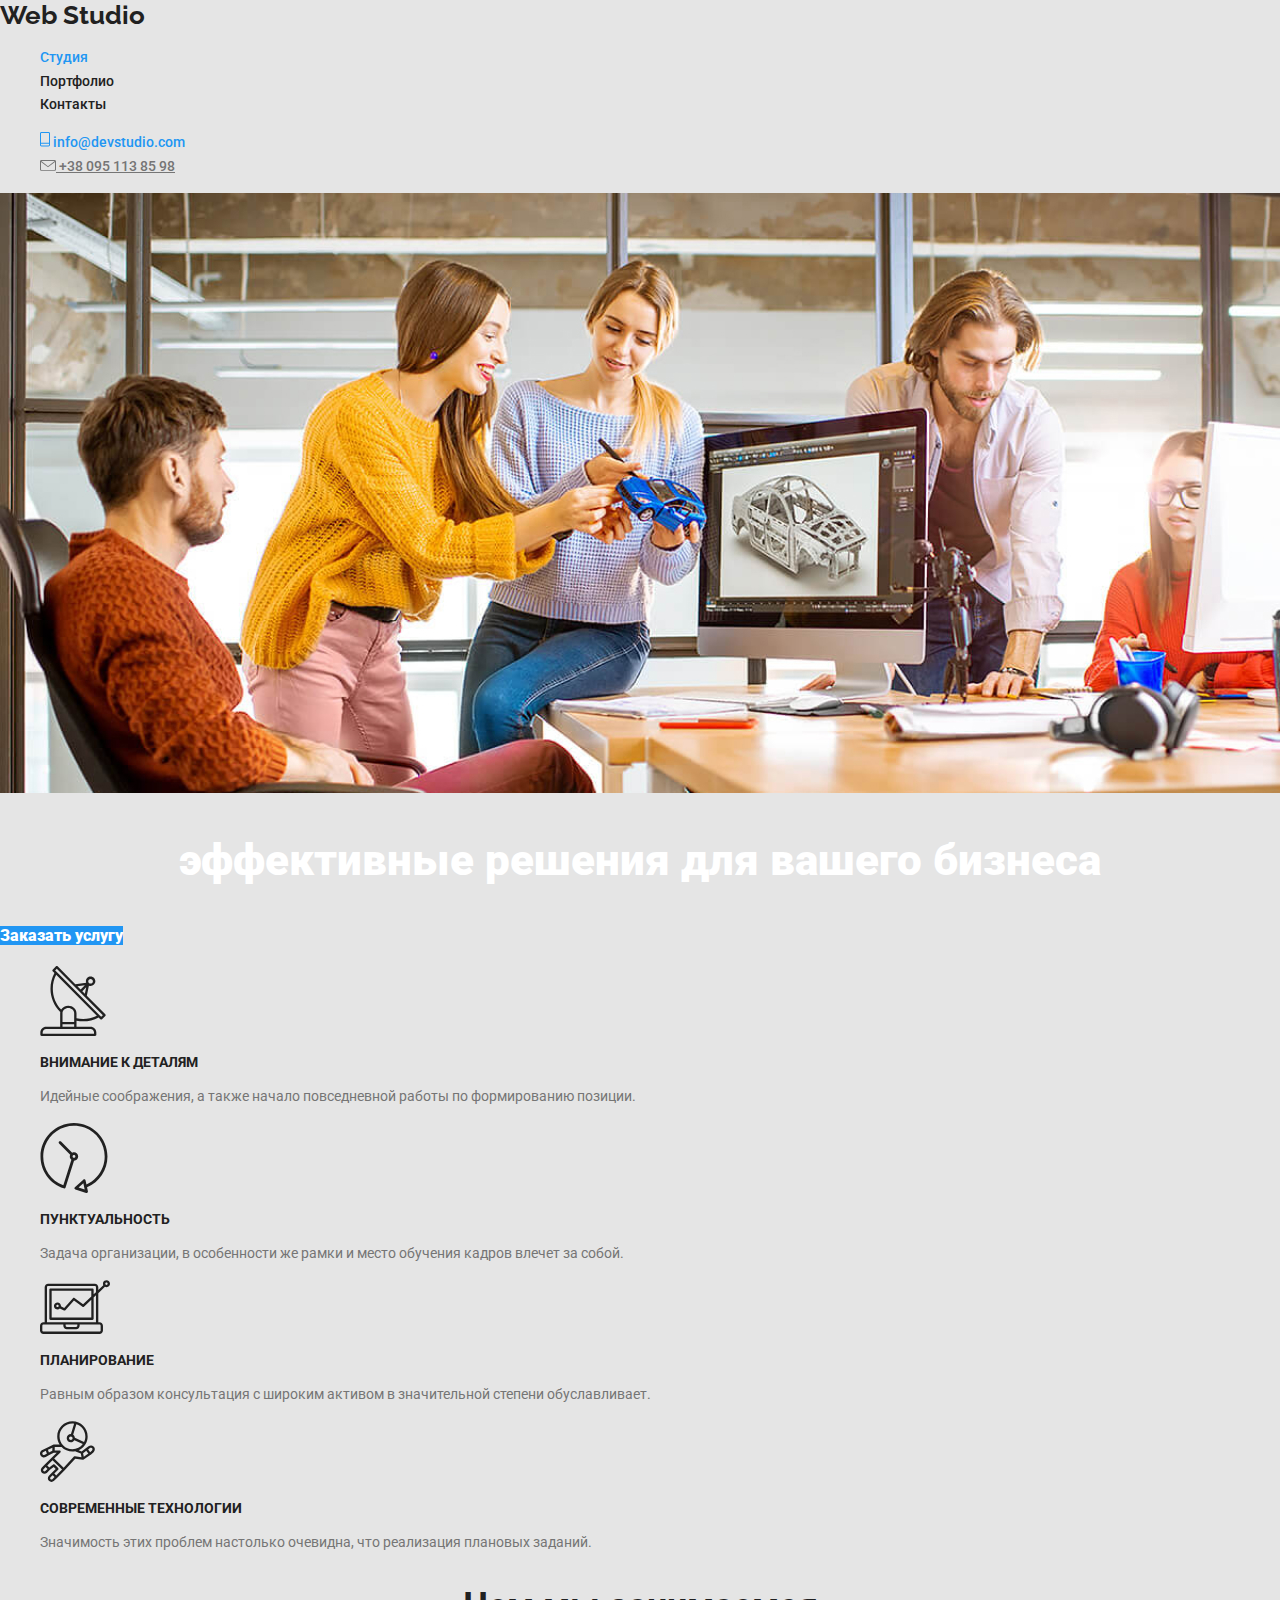
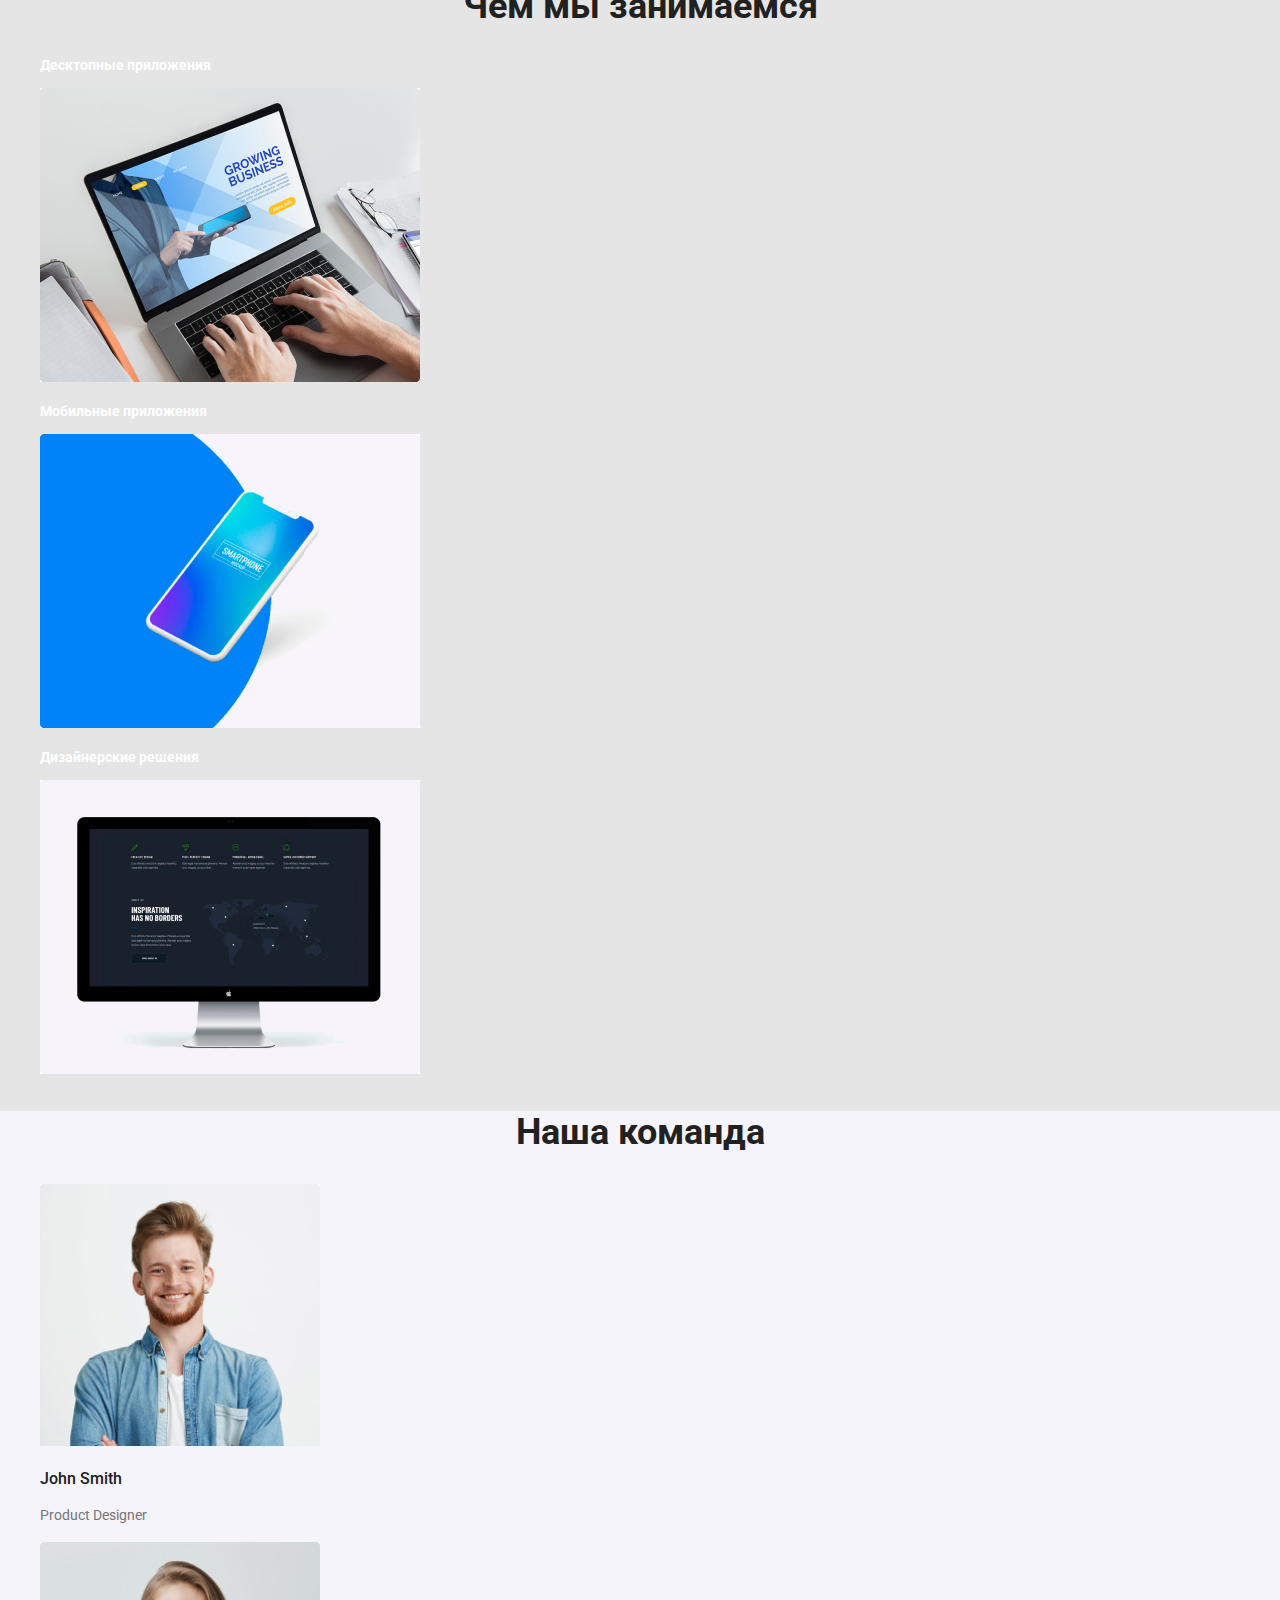
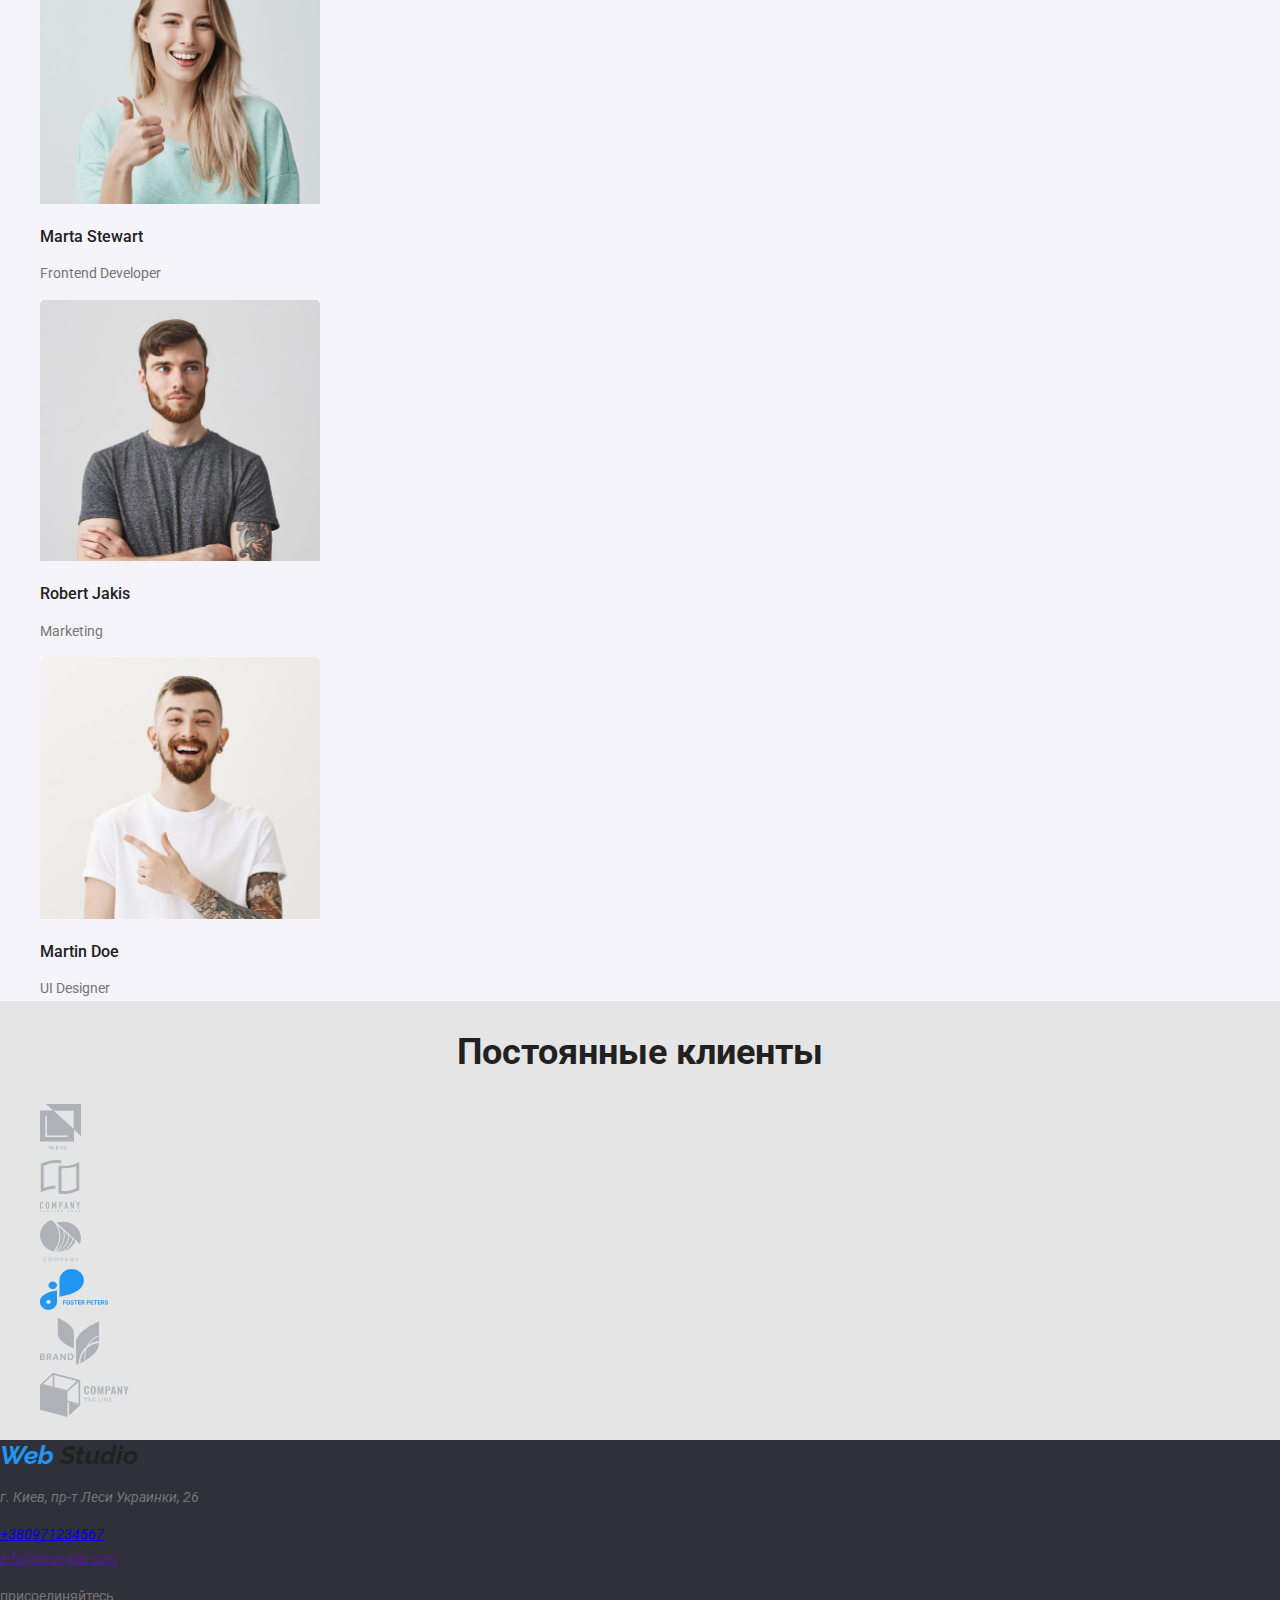
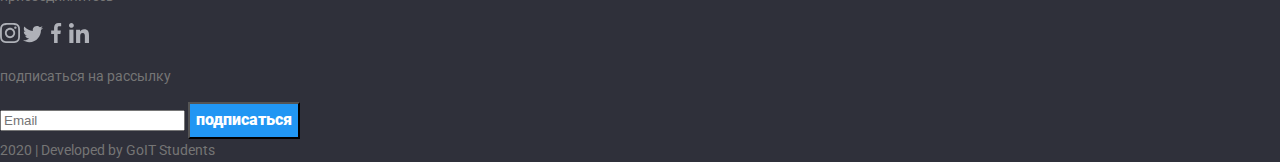
==== commit 822c7130: "востановление футера" ====
--- a/index.html
+++ b/index.html
@@ -189,54 +189,34 @@
     </main>
     <!--foter-->
     <footer class="page-footer">
-        <a href="./index.html" class="logo">
-            
-        </a>
-        <a href="" class="logo" rel="">Web<span class="logo-web"> Studio</span> </a>
-  
-        <section>
-          <h2>External links</h2>
-  
-          <h3>Mobile app</h3>
-          <ul class="list">
-            <li><a href="">Features</a></li>
-            <li><a href="">Live share</a></li>
-            <li><a href="">Video record</a></li>
-          </ul>
-  
-          <h3>Community</h3>
-          <ul class="list">
-            <li><a href="">Featured artists</a></li>
-            <li><a href="">The Portal</a></li>
-            <li><a href="">Live events</a></li>
-          </ul>
-  
-          <h3>Company</h3>
-          <ul class="list">
-            <li><a href="">About us</a></li>
-            <li><a href="">Contact us</a></li>
-            <li><a href="">History</a></li>
-          </ul>
-        </section>
-  
-        <ul class="auth-nav list">
-          <li><a href="" class="button secondary">Register</a></li>
-          <li><a href="" class="button primary">Log in</a></li>
-        </ul>
-  
-        <p class="copyright">&#169; Photo, Inc. 2019. We love our users!</p>
-  
-        <div class="social">
-          <p class="label">Follow span:</p>
-  
-          <ul class="list">
-            <li><a href="" aria-label="Ссылка на Facebook">Facebook</a></li>
-            <li><a href="" aria-label="Ссылка на Twitter">Twitter</a></li>
-            <li><a href="" aria-label="Ссылка на Instagram">Instagram</a></li>
-            <li><a href="" aria-label="Ссылка на LinkedIn">LinkedIn</a></li>
-          </ul>
-        </div>
-      </footer>
+            <address>
+                <a href="./index.html" class="logo"></a>
+                <a href="" class="logo" rel="">Web<span class="logo-web"> Studio</span> </a>
+                <p>г. Киев, пр-т Леси Украинки, 26 </p>
+                <a href="tel:+380971234567"> +380971234567 </a><br />
+                <a href="">info@example.com </a>
+        
+            </address>
+            <div>
+                <p>присоединяйтесь</p>
+        
+        
+                <a href="https://www.instagram.com/?hl=ru" target="blank"><img src="./images/instagram.svg" alt=""></a>
+                <a href="https://twitter.com/explore" target="blank"><img src="./images/tviter.svg" alt=""></a>
+                <a href="https://www.facebook.com/" target="blank"><img src="./images/facebook.svg" alt=""></a>
+                <a href="https://www.linkedin.com/" target="blank"><img src="./images/linkedin.svg" alt=""></a>
+                <div>
+                    <p>подписаться на рассылку</p>
+                    <form class="form">
+                        <input type="email" name="email" placeholder="Email">
+                        <button class="buton">подписаться</button>
+                    </form>
+        
+                </div>
+                <div>
+                    2020 | Developed by GoIT Students
+                </div>
+    </footer>
     
     </body>
 </html>     
--- a/css/styles.css
+++ b/css/styles.css
@@ -5,29 +5,29 @@
 /* футер: rgba(255, 255, 255, 0.4) */
 /* background: #F5F4FA; */
 :root {
-    --primary-text-color: #757575;
-    --title-text-color: #212121;
-    --accent-color: #2196F3 ;
-    --primary-white-color: #ffffff;
-    --background:  #E5E5E5;
-    --футер: #2F303A;
-    --футер: rgba(255, 255, 255, 0.4);
-  }
-
-body{
-    color: #757575;
-    background-color: var(--background);
-    font-family: roboto,sans-serif;
-    font-size: 14px;
-    line-height: 1.7;
-  
-}
-.list{
+  --primary-text-color: #757575;
+  --title-text-color: #212121;
+  --accent-color: #2196f3;
+  --primary-white-color: #ffffff;
+  --background: #e5e5e5;
+  --футер: #2f303a;
+  --футер: rgba(255, 255, 255, 0.4);
+}
+
+body {
+  margin: 0;
+  color: #757575;
+  background-color: var(--background);
+  font-family: roboto, sans-serif;
+  font-size: 14px;
+  line-height: 1.7;
+}
+.list {
   list-style: none;
 }
 
-  /* кнопка */
-.buton{
+/* кнопка */
+.buton {
   font-family: inherit;
   font-weight: 900;
   font-size: 16px;
@@ -39,62 +39,59 @@
   color: var(--accent-color);
   font-family: Raleway, sans-serif;
   font-weight: 700;
-   font-size: 26px;
-   line-height: 1.2;
-   text-decoration: none;
-  }
+  font-size: 26px;
+  line-height: 1.2;
+  text-decoration: none;
+}
 /* identical to box height */
 .logo .logo-web {
   color: var(--title-text-color);
 }
-.logo .logo-web:hover{
+.logo .logo-web:hover {
   color: var(--accent-color);
 }
 
 .logo:hover {
-color: var(--title-text-color);
-}
-
- /* 
+  color: var(--title-text-color);
+}
+
+/* 
 .logo:hover {
     color: var(--title-text-color);
 }
   */
 
-.list{
-    list-style: none;
-    
-    
+.list {
+  list-style: none;
 }
 
 /* Site nav */
-.list-nav .link{
-    color: var(--title-text-color);
-    
-    font-weight: 500;
-    font-size: 14px;
-    line-height: 1.1;
-   
+.list-nav .link {
+  color: var(--title-text-color);
+
+  font-weight: 500;
+  font-size: 14px;
+  line-height: 1.1;
 }
 
 .auth-nav .link {
   font-weight: 500;
-font-size: 14px;
-line-height: 1.2;
-color: var(--accent-color);
-}
-.auth-nav .telefon{
-  font-weight: 500;
-font-size: 14px;
-line-height: 1.2;
-color: #757575;
-}
-
-.list .link{
+  font-size: 14px;
+  line-height: 1.2;
+  color: var(--accent-color);
+}
+.auth-nav .telefon {
+  font-weight: 500;
+  font-size: 14px;
+  line-height: 1.2;
+  color: #757575;
+}
+
+.list .link {
   text-decoration: none;
 }
 .list-nav .link:focus,
-.list-nav .link:hover{
+.list-nav .link:hover {
   color: var(--accent-color);
 }
 /* 
@@ -108,74 +105,69 @@
 
 /* Герой */
 
-.hero-title{
-    color: var(--primary-white-color);
-    
-    font-weight: 900;
-    font-size: 44px;
-    line-height: 1.4;
-    text-align: center;
+.hero-title {
+  color: var(--primary-white-color);
+
+  font-weight: 900;
+  font-size: 44px;
+  line-height: 1.4;
+  text-align: center;
 }
 /* секцыя героя */
 
-
-
 /* section */
-.section
- .section-title{
-    color: var(--title-text-color);
-
-    font-weight: 700;
-    font-size: 36px;
-    line-height: 1.2;
-    text-align: center;
+.section .section-title {
+  color: var(--title-text-color);
+
+  font-weight: 700;
+  font-size: 36px;
+  line-height: 1.2;
+  text-align: center;
 }
 
 /* правила */
 
-.feature-list .title{
+.feature-list .title {
   color: var(--title-text-color);
   font-weight: 700;
   font-size: 14px;
   line-height: 1.14;
   text-transform: uppercase;
-  }
-
-.feature-list{
-  
+}
+
+.feature-list {
 }
 
 /* Чем мы занимаемся */
 
-.section .works{
-color: var(--primary-white-color);
-font-weight: 700;
-font-size: 14px;
-line-height: 1.14;
+.section .works {
+  color: var(--primary-white-color);
+  font-weight: 700;
+  font-size: 14px;
+  line-height: 1.14;
 }
 
 /* чем мы занимаемся */
 
 /* наша команда */
 
-.comand{
-  background-color: #F5F4FA;
-}
-
-
-.section .name{
+.comand {
+  background-color: #f5f4fa;
+}
+
+.section .name {
   color: var(--title-text-color);
   font-weight: 500;
   font-size: 16px;
   line-height: 1.14;
 }
 
-.main .buton{
+.main .buton {
   color: var(--primary-white-color);
   background-color: var(--accent-color);
   text-decoration: none;
 }
-.form .buton{
+.form .buton {
   color: var(--primary-white-color);
   background-color: var(--accent-color);
   text-decoration: none;
@@ -185,8 +177,7 @@
 
 footer {
   background-color: #2f303a;
-  }
-
+}
 
 .copyright {
   font-size: 15px;
@@ -198,54 +189,45 @@
   line-height: 1.6;
 }
 
-
-  /* PORTFOLIO.HTML */
-
+/* PORTFOLIO.HTML */
 
 .projects .one {
   font-family: Roboto;
   font-weight: 500;
   font-size: 16px;
   line-height: 1.6;
-  background-color: #F5F4FA;
+  background-color: #f5f4fa;
   border-radius: 4px;
- 
 }
 
 .projects.list .one.important {
-  background: #2196F3;
-  color: #FFFFFF;
+  background: #2196f3;
+  color: #ffffff;
 }
 /* сайт */
 .list .title-name {
   font-weight: 700;
-font-size: 18px;
-line-height: 1.8;
-color: var(--title-text-color);
-
-
-}
-
-.list .text.list {  
+  font-size: 18px;
+  line-height: 1.8;
+  color: var(--title-text-color);
+}
+
+.list .text.list {
   font-size: 16px;
   line-height: 1.88;
   color: var(--primary-text-color);
   font-weight: 400;
-  
 }
 .list .list-nav {
   text-decoration: none;
 }
-.list .list.one{
+.list .list.one {
   font-size: 18px;
   line-height: 1.6;
-  color: #FFFFFF;
-
+  color: #ffffff;
 }
 
 /* 
 body {
     font-family: 'Helvetica Neue', 'Roboto', 'Verdana', 'Tahoma', sans-serif;
   } */
-
-  